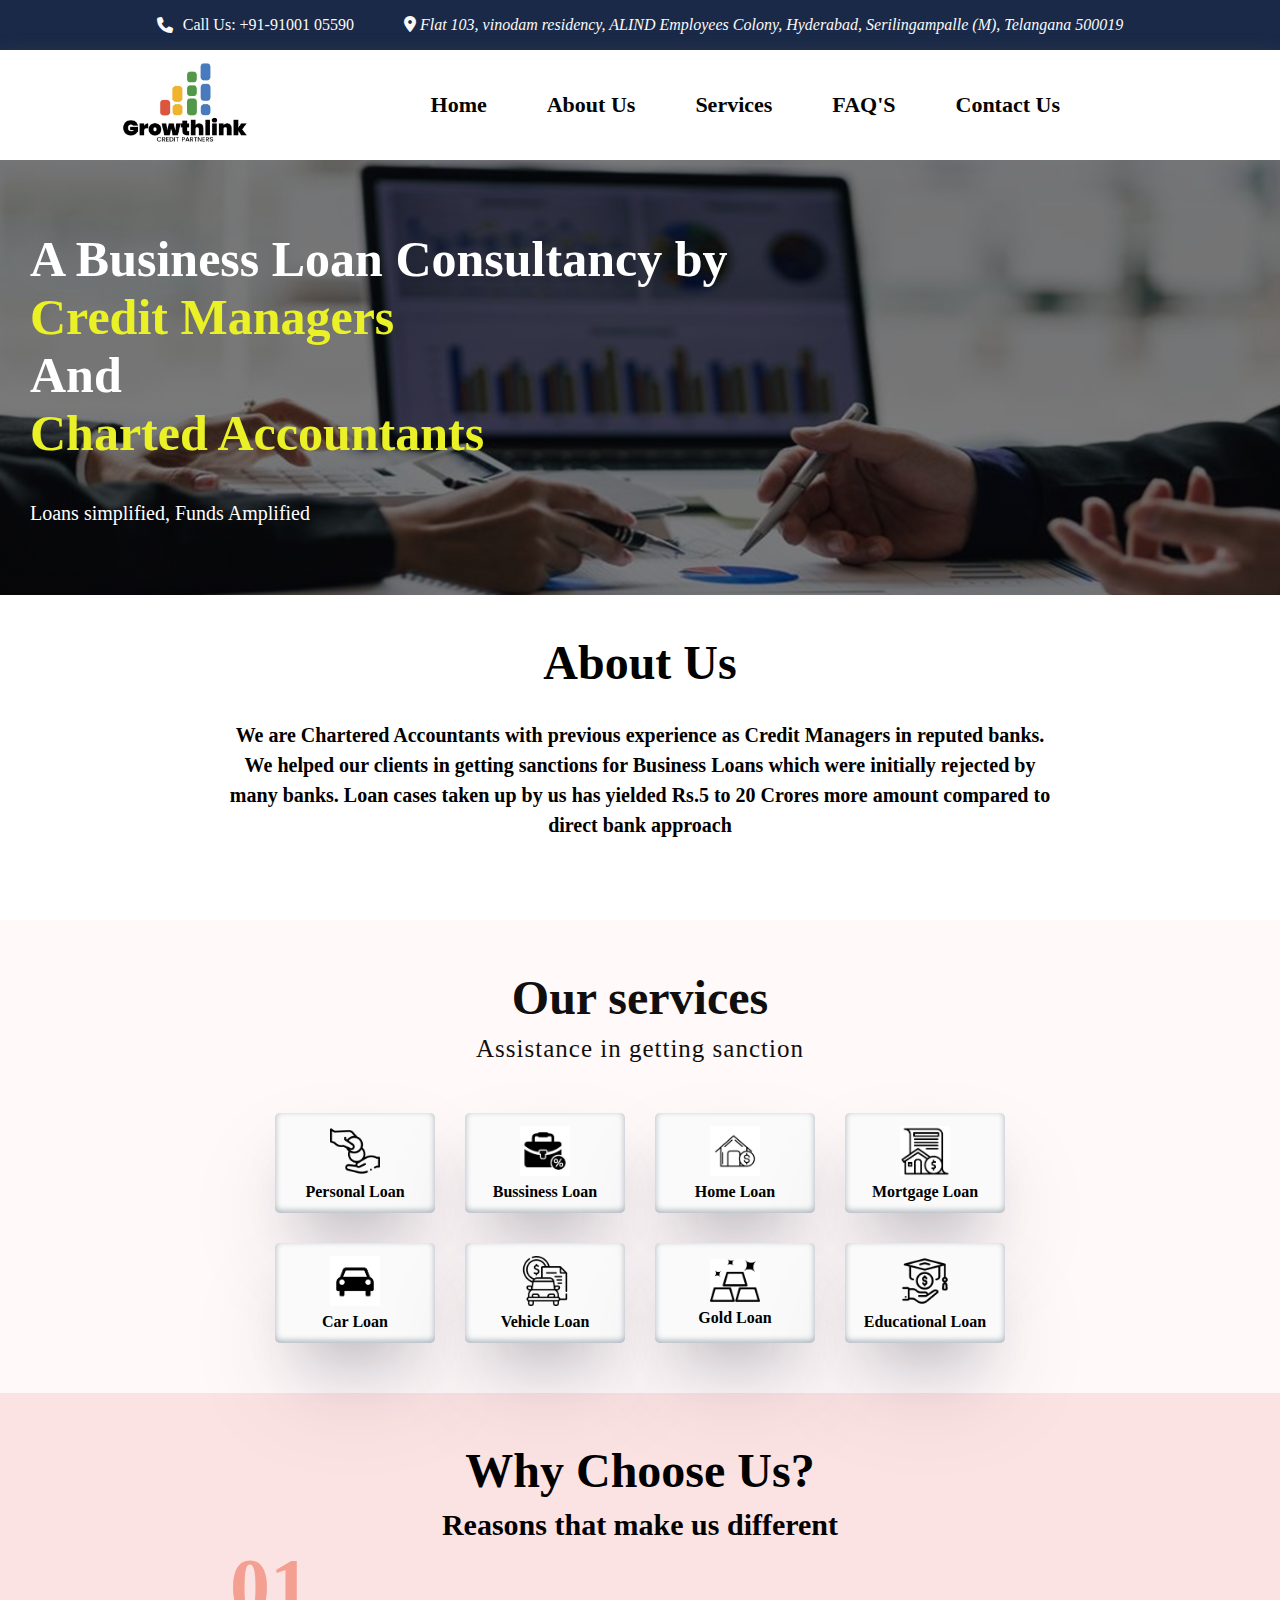
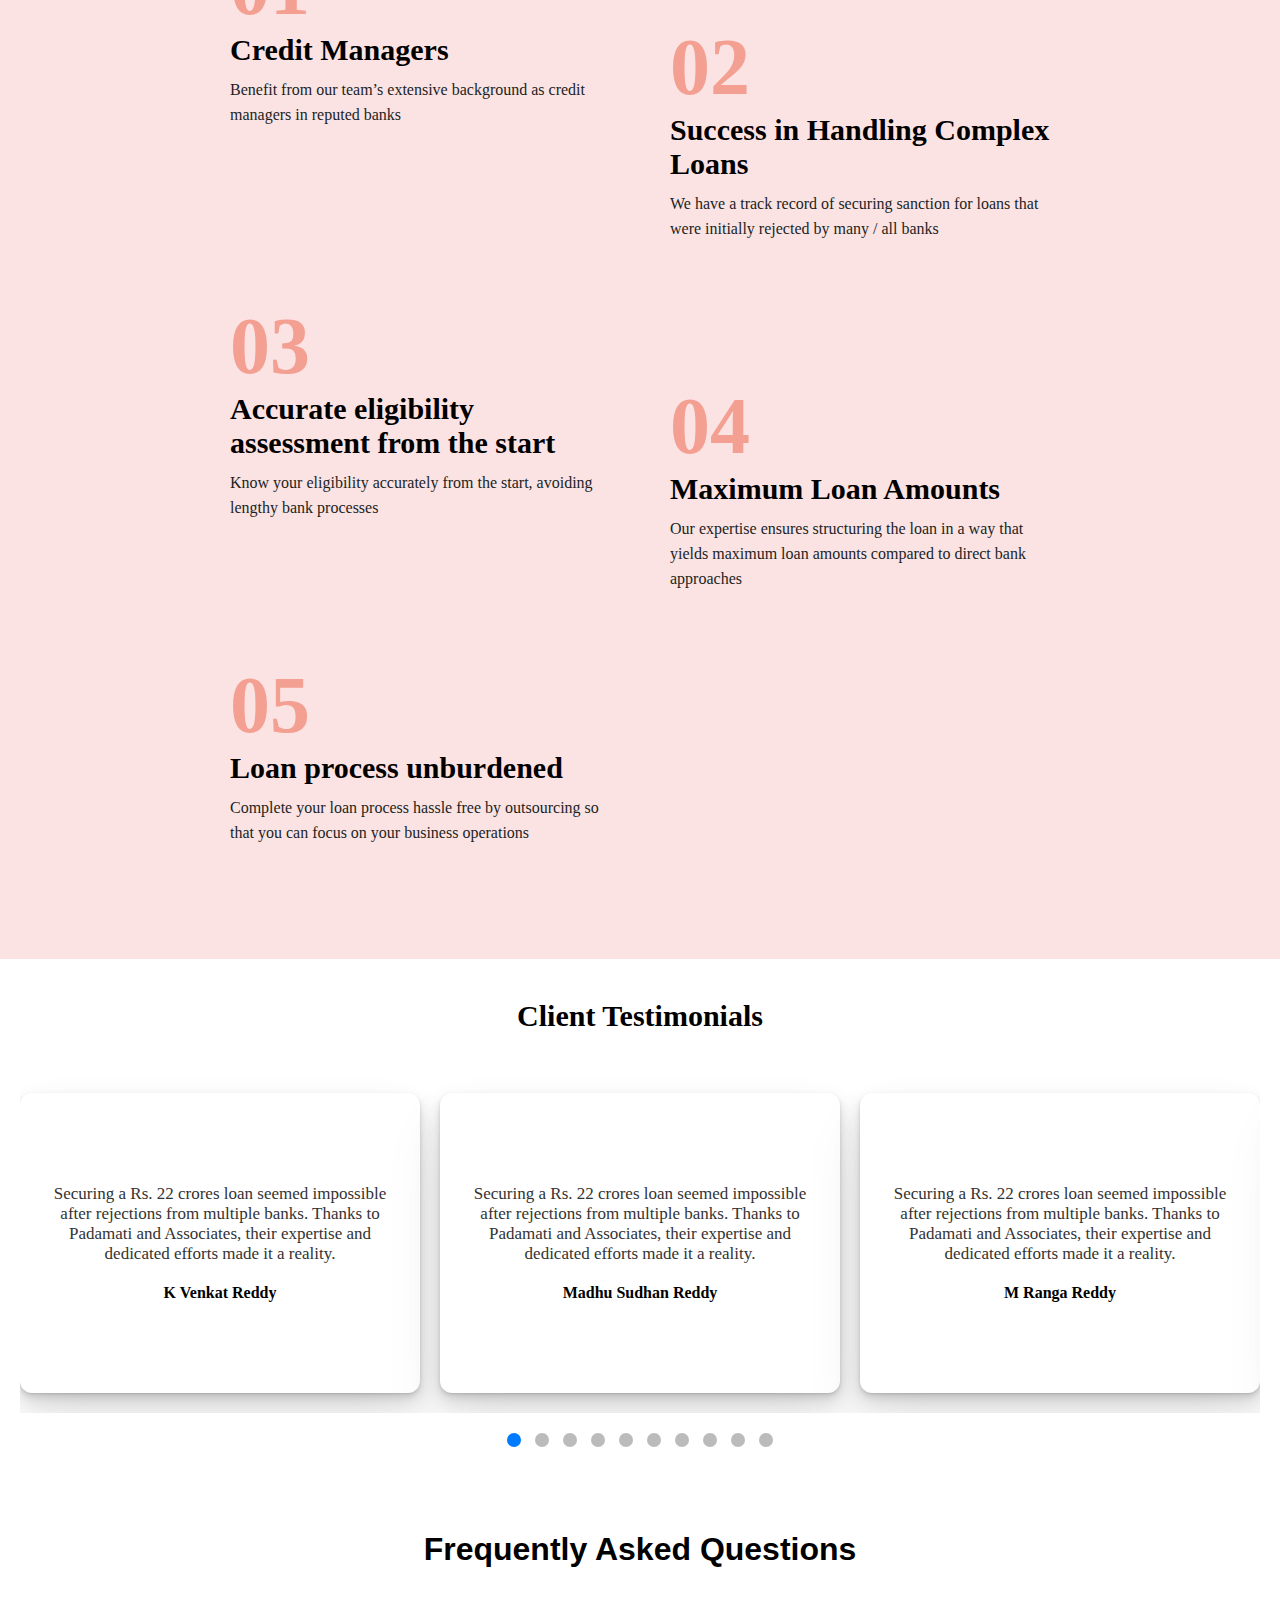
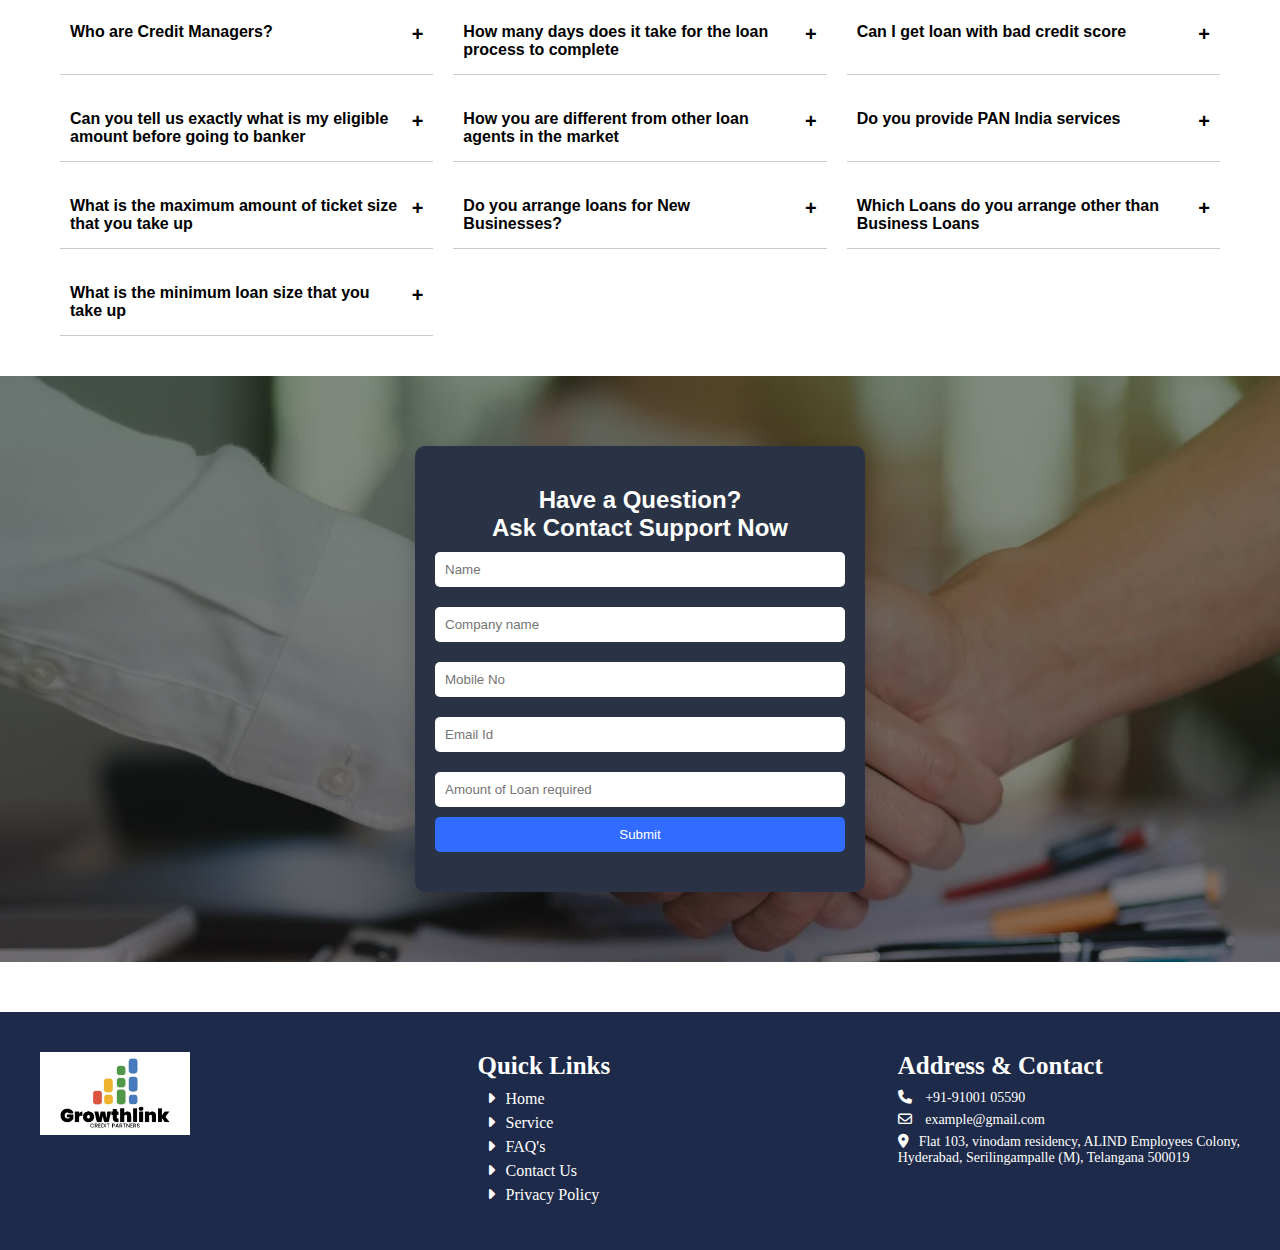
==== index.html @ 9f01ee5a "changes" ====
<!DOCTYPE html>
<html lang="en">

<head>
    <meta charset="UTF-8">
    <meta name="viewport" content="width=device-width, initial-scale=1.0">
    <title>GrowthLink</title>
    <link rel="stylesheet" href="https://cdnjs.cloudflare.com/ajax/libs/font-awesome/6.7.2/css/all.min.css">
    <link rel="stylesheet" href="./assets/css/index.css">
</head>

<body>
    <nav>
        <!-- Above Navbar -->
        <div class="nav-address">
            <div class="phone-container">
                <i class="fa-solid fa-phone"></i>
                <a class="callus-text" href="tel:+919100105590"><span>Call Us: +91-91001 05590</span></a>
            </div>
            <address class="address-container">
                <a href="https://maps.app.goo.gl/rNJFJNvMaAGXDcg57" target="_blank">
                    <i class="fa-solid fa-location-dot"></i>
                    Flat 103, vinodam residency, ALIND Employees Colony, Hyderabad, Serilingampalle (M), Telangana
                    500019
                </a>
            </address>
        </div>
        <!-- Navbar -->
        <div id="navbar">
            <div>
                <a href=""><img class="growthlink-logo" src="./assets/images/logo.jpg" alt="GrowthLink Logo"></a>
            </div>

            <ul class="list-container">
                <a href="index.html">
                    <li>Home</li>
                </a>
                <a href="#aboutus">
                    <li>About Us</li>
                </a>
                <a href="#services">
                    <li>Services</li>
                </a>
                <a href="#Faqs">
                    <li>FAQ'S</li>
                </a>
                <a href="#form-submission">
                    <li>Contact Us</li>
                </a>
            </ul>

            <div class="hamburger" onclick="toggleMobileMenu()">
                <i class="fa-solid fa-bars" style="color: #3d60ac;"></i>
            </div>

            <ul class="mobile-menu">
                <div class="close-btn" onclick="toggleMobileMenu()">
                  <i class="fa-solid fa-xmark" style="color: #3d60ac;"></i>
                </div>
                
                <a href="index.html"><li onclick="closeMobileMenu()">Home</li></a>
                <a href="#aboutus"><li onclick="closeMobileMenu()">About Us</li></a>
                <a href="#services"><li onclick="closeMobileMenu()">Services</li></a>
                <a href="#Faqs"><li onclick="closeMobileMenu()">FAQ'S</li></a>
                <a href="#form-submission"><li onclick="closeMobileMenu()">Contact Us</li></a>
              </ul>
              
        </div>

    </nav>

    <!-- Main Section -->
    <main>
        <div>
            <h1>A Business Loan Consultancy by <br>
                <span class="headtext-highlight">
                    Credit Managers
                </span> <br>
                And <br>
                <span class="headtext-highlight">Charted Accountants</span>
            </h1>
        </div>

        <p class="head-subtext">Loans simplified, Funds Amplified</p>
    </main>

    <!-- About Us -->
    <section id="aboutus">
        <h2 class="aboutus-headtext">About Us</h2>
        <div class="aboutus-paracontainer">
            <p class="aboutus-paratext">We are Chartered Accountants with previous experience as Credit Managers in
                reputed banks.
                We helped our clients in getting sanctions for Business Loans which were initially rejected by many
                banks.
                Loan cases taken up by us has yielded Rs.5 to 20 Crores more amount compared to direct bank approach
            </p>
        </div>
    </section>

    <!-- Services  -->
    <section id="services">
        <div class="services-headtext-container">
            <h2 class="services-headtext">Our services</h2>
            <h3 class="services-subtext">Assistance in getting sanction</h3>
        </div>
        <div class="service-category-container">
            <a href="./services/PersonalLoan.html" target="_blank">
                <div class="individual-servicecontainer">
                    <img class="services-loanImg" src="./assets/images/personalloan.png" alt="Personal Loan">
                    <h4>Personal Loan</h4>
                </div>
            </a>
            <div class="individual-servicecontainer">
                <img class="services-loanImg" src="./assets/images/bussinessloan.jpg" alt="Bussiness Loan">
                <h4>Bussiness Loan</h4>
            </div>
            <div class="individual-servicecontainer">
                <img class="services-loanImg" src="./assets/images/homeloan.jpg" alt="Home Loan">
                <h4>Home Loan</h4>
            </div>
            <div class="individual-servicecontainer">
                <img class="services-loanImg" src="./assets/images/mortageloan.jpg" alt="Mortgage Loan">
                <h4>Mortgage Loan</h4>
            </div>
            <div class="individual-servicecontainer">
                <img class="services-loanImg" src="./assets/images/carloan.jpg" alt="Car Loan">
                <h4>Car Loan</h4>
            </div>
            <div class="individual-servicecontainer">
                <img class="services-loanImg" src="./assets/images/vehicleloan.png" alt="Vehicle Loan">
                <h4>Vehicle Loan</h4>
            </div>
            <div class="individual-servicecontainer">
                <img class="services-loanImg" src="./assets/images/goldloan.jpg" alt="Gold Loan">
                <h4>Gold Loan</h4>
            </div>
            <div class="individual-servicecontainer">
                <img class="services-loanImg" src="./assets/images/educationloan.png" alt="Educational Loan">
                <h4>Educational Loan</h4>
            </div>
        </div>
    </section>

    <!-- Why Choose Us -->
    <section id="whychooseus">
        <div class="whychoose-headtextcontainer">
            <h2 class="whychoose-headtext">Why Choose Us?</h2>
            <h3 class="whychoose-subheadteaxt">Reasons that make us different</h3>
        </div>
        <div class="whychoose-boxescontainer">
            <div class="whychoose-individual-divcontainer">
                <p class="whychooseus-numbertext">01</p>
                <h4 class="whychooseus-indidual-divheadtext">Credit Managers</h4>
                <h5 class="whychooseus-indidual-divheadsubtext">Benefit from our team’s extensive background as credit
                    managers in reputed banks</h5>
            </div>
            <div class="whychoose-individual-divcontainer">
                <p class="whychooseus-numbertext">02</p>
                <h4 class="whychooseus-indidual-divheadtext">Success in Handling Complex Loans</h4>
                <h5 class="whychooseus-indidual-divheadsubtext">We have a track record of securing sanction for loans
                    that were initially rejected by many / all banks</h5>
            </div>
            <div class="whychoose-individual-divcontainer">
                <p class="whychooseus-numbertext">03</p>
                <h4 class="whychooseus-indidual-divheadtext">Accurate eligibility assessment from the start</h4>
                <h5 class="whychooseus-indidual-divheadsubtext">Know your eligibility accurately from the start,
                    avoiding lengthy bank processes</h5>
            </div>
            <div class="whychoose-individual-divcontainer">
                <p class="whychooseus-numbertext">04</p>
                <h4 class="whychooseus-indidual-divheadtext">Maximum Loan Amounts</h4>
                <h5 class="whychooseus-indidual-divheadsubtext">Our expertise ensures structuring the loan in a way that
                    yields maximum loan amounts compared to direct bank approaches</h5>
            </div>
            <div class="whychoose-individual-divcontainer">
                <p class="whychooseus-numbertext">05</p>
                <h4 class="whychooseus-indidual-divheadtext">Loan process unburdened</h4>
                <h5 class="whychooseus-indidual-divheadsubtext">Complete your loan process hassle free by outsourcing so
                    that you can focus on your business operations</h5>
            </div>
        </div>
    </section>

    <!-- Testimonial -->
    <div class="testimonials-container">
        <h2 class="testimonial-headtext">Client Testimonials</h2>
        <div class="cards-wrapper" id="cardsWrapper">
            <!-- 10 cards -->
            <div class="testimonial-card active">
                <p>Securing a Rs. 22 crores loan seemed impossible after rejections from multiple banks. Thanks to
                    Padamati and Associates, their expertise and dedicated efforts made it a reality.</p>
                <h4>K Venkat Reddy</h4>
            </div>
            <div class="testimonial-card">
                <p>Securing a Rs. 22 crores loan seemed impossible after rejections from multiple banks. Thanks to
                    Padamati and Associates, their expertise and dedicated efforts made it a reality.</p>
                <h4>Madhu Sudhan Reddy</h4>
            </div>
            <div class="testimonial-card">
                <p>Securing a Rs. 22 crores loan seemed impossible after rejections from multiple banks. Thanks to
                    Padamati and Associates, their expertise and dedicated efforts made it a reality.</p>
                <h4>M Ranga Reddy</h4>
            </div>
            <div class="testimonial-card">
                <p>Securing a Rs. 22 crores loan seemed impossible after rejections from multiple banks. Thanks to
                    Padamati and Associates, their expertise and dedicated efforts made it a reality.</p>
                <h4>Arun Kumar</h4>
            </div>
            <div class="testimonial-card">
                <p>Securing a Rs. 22 crores loan seemed impossible after rejections from multiple banks. Thanks to
                    Padamati and Associates, their expertise and dedicated efforts made it a reality.</p>
                <h4>Bhaskar Rao</h4>
            </div>
            <div class="testimonial-card">
                <p>Securing a Rs. 22 crores loan seemed impossible after rejections from multiple banks. Thanks to
                    Padamati and Associates, their expertise and dedicated efforts made it a reality.</p>
                <h4>Deepak Reddy</h4>
            </div>
            <div class="testimonial-card">
                <p>Securing a Rs. 22 crores loan seemed impossible after rejections from multiple banks. Thanks to
                    Padamati and Associates, their expertise and dedicated efforts made it a reality.</p>
                <h4>Sunil Reddy</h4>
            </div>
            <div class="testimonial-card">
                <p>Securing a Rs. 22 crores loan seemed impossible after rejections from multiple banks. Thanks to
                    Padamati and Associates, their expertise and dedicated efforts made it a reality.</p>
                <h4>Teja Reddy</h4>
            </div>
            <div class="testimonial-card">
                <p>Securing a Rs. 22 crores loan seemed impossible after rejections from multiple banks. Thanks to
                    Padamati and Associates, their expertise and dedicated efforts made it a reality.</p>
                <h4>Suresh Yadav</h4>
            </div>
            <div class="testimonial-card">
                <p>Securing a Rs. 22 crores loan seemed impossible after rejections from multiple banks. Thanks to
                    Padamati and Associates, their expertise and dedicated efforts made it a reality.</p>
                <h4>Naveen Kumar</h4>
            </div>
        </div>

        <!-- 10 dots -->
        <div class="dots">
            <span class="dot active" data-index="0"></span>
            <span class="dot" data-index="1"></span>
            <span class="dot" data-index="2"></span>
            <span class="dot" data-index="3"></span>
            <span class="dot" data-index="4"></span>
            <span class="dot" data-index="5"></span>
            <span class="dot" data-index="6"></span>
            <span class="dot" data-index="7"></span>
            <span class="dot" data-index="8"></span>
            <span class="dot" data-index="9"></span>
        </div>
    </div>

    <!-- FAQ'S -->
    <section id="Faqs">
        <div class="faq-container">
            <h2>Frequently Asked Questions</h2>
            <div class="faq-grid">
                <div class="faq-item" onclick="toggleAnswer(this)">
                    <div class="faq-question">Who are Credit Managers?</div>
                    <div class="faq-answer">Credit Managers are professionals who assist with loan eligibility,
                        documentation, and finding suitable lenders.</div>
                </div>
                <div class="faq-item" onclick="toggleAnswer(this)">
                    <div class="faq-question">How many days does it take for the loan process to complete</div>
                    <div class="faq-answer">It typically takes 5–7 working days, depending on documentation and lender
                        processing time.</div>
                </div>
                <div class="faq-item" onclick="toggleAnswer(this)">
                    <div class="faq-question">Can I get loan with bad credit score</div>
                    <div class="faq-answer">Yes, but it depends on the lender and may involve higher interest rates or
                        collaterals.</div>
                </div>
                <div class="faq-item" onclick="toggleAnswer(this)">
                    <div class="faq-question">Can you tell us exactly what is my eligible amount before going to banker
                    </div>
                    <div class="faq-answer">Yes, we assess your income and obligations to provide a pre-eligibility
                        estimate.</div>
                </div>
                <div class="faq-item" onclick="toggleAnswer(this)">
                    <div class="faq-question">How you are different from other loan agents in the market</div>
                    <div class="faq-answer">We provide end-to-end support, including tailored advice, faster processing,
                        and ethical practices.</div>
                </div>

                <!-- Right column -->
                <div class="faq-item" onclick="toggleAnswer(this)">
                    <div class="faq-question">Do you provide PAN India services</div>
                    <div class="faq-answer">Yes, our services are available across India.</div>
                </div>
                <div class="faq-item" onclick="toggleAnswer(this)">
                    <div class="faq-question">What is the maximum amount of ticket size that you take up</div>
                    <div class="faq-answer">We arrange loans up to ₹10 crores, subject to eligibility and lender
                        policies.</div>
                </div>
                <div class="faq-item" onclick="toggleAnswer(this)">
                    <div class="faq-question">Do you arrange loans for New Businesses?</div>
                    <div class="faq-answer">Yes, we support startups and new businesses with customized financial
                        solutions.</div>
                </div>
                <div class="faq-item" onclick="toggleAnswer(this)">
                    <div class="faq-question">Which Loans do you arrange other than Business Loans</div>
                    <div class="faq-answer">We arrange home loans, personal loans, working capital, machinery loans,
                        etc.</div>
                </div>
                <div class="faq-item" onclick="toggleAnswer(this)">
                    <div class="faq-question">What is the minimum loan size that you take up</div>
                    <div class="faq-answer">Minimum loan amount starts from ₹1 lakh depending on loan type and profile.
                    </div>
                </div>
            </div>
        </div>

    </section>

    <!-- Form Submission -->
    <section id="form-submission">
        <div class="form-section">
            <h2>Have a Question?<br />Ask Contact Support Now</h2>
            <form id="contactForm">
                <input type="text" id="name" placeholder="Name" required />
                <input type="text" id="company" placeholder="Company name" />
                <input type="tel" id="mobile" placeholder="Mobile No" required />
                <input type="email" id="email" placeholder="Email Id" required />
                <input type="text" id="amount" placeholder="Amount of Loan required" required />
                <button class="form-submit-btn" type="submit">Submit</button>
            </form>
        </div>
    </section>

    <!-- Footer -->
    <footer class="footer">
        <div class="footer-container">
            <div class="footer-logo">
                <a href=""><img src="./assets/images/logo.jpg" alt="growthlink logo"></a>
            </div>
            <div class="footer-links">
                <h3 class="footer-quicklink-text">Quick Links</h3>
                <ul>
                    <li><a href="index.html"><i class="fa-solid fa-caret-right"></i></i>Home</a></li>
                    <li><a href="#services"><i class="fa-solid fa-caret-right"></i>Service</a></li>
                    <li><a href="#Faqs"><i class="fa-solid fa-caret-right"></i>FAQ's</a></li>
                    <li><a href="#form-submission"><i class="fa-solid fa-caret-right"></i>Contact Us</a></li>
                    <li><a href="index.html"><i class="fa-solid fa-caret-right"></i>Privacy Policy</a></li>
                </ul>
            </div>
            <div class="footer-contact">
                <h3>Address & Contact</h3>
                <p> <i class="fa-solid fa-phone"></i> +91-91001 05590</p>
                <p> <i class="fa-regular fa-envelope"></i> example@gmail.com</p>
                <p><i class="fa-solid fa-location-dot"></i>Flat 103, vinodam residency, ALIND Employees Colony, <br>
                    Hyderabad, Serilingampalle (M), Telangana 500019</p>
            </div>
        </div>
    </footer>



    <script src="./assets/js/index.js"></script>
</body>

</html>
---- assets/css/index.css ----
* {
    margin: 0;
    padding: 0;
    box-sizing: border-box;
}

html {
    scroll-behavior: smooth;
}


.nav-address {
    width: 100%;
    height: 50px;
    background-color: #1A2947;
    display: flex;
    align-items: center;
    justify-content: center;
    gap: 50px;
    color: #FAFAFA;
}

.nav-address-icons {
    width: 25px;
    height: 25px;
}

.phone-container,
.address-container {
    display: flex;
    align-items: center;
    justify-content: center;
    gap: 10px;
}

.phone-container,
.address-container a {
    text-decoration: none;
    color: #FAFAFA;
}

.callus-text {
    color: #FAFAFA;
    text-decoration: none;
}

@media(max-width:950px) {
    .nav-address {
        height: 55px;
        gap: 40px;
        color: #FAFAFA;
    }

    .nav-address-icons {
        width: 20px;
        height: 20px;
    }

    .phone-container,
    .address-container a {
        font-size: 15px;
    }
}

@media(max-width:930px) {
    .nav-address {
        padding: 40px 10px;
        display: flex;
        flex-direction: column;
        align-items: center;
        justify-content: center;
        gap: 10px;
    }

    .phone-container,
    .address-container a {
        text-align: center;
    }
}

@media(max-width:600px) {
    .nav-address {
        padding: 30px 10px;
    }

    .address-container {
        display: none;
    }

    .phone-container a {
        font-size: 20px;
    }
}

/*------------------------------------------------- Navbar Css ------------------------------------------------------------------------------ */
#navbar {
    width: 100%;
    height: 110px;
    box-shadow: rgba(149, 157, 165, 0.2) 0px 8px 24px;
    display: flex;
    align-items: center;
    justify-content: space-between;
    text-align: center;
    padding: 0 200px 0 100px;
    gap: 100px;
}

.growthlink-logo {
    width: 170px;
}

.list-container {
    display: flex;
    align-items: center;
    gap: 20px;
}

.list-container a,
li {
    text-decoration: none;
    list-style: none;
    font-size: 22px;
    font-weight: bold;
    color: #040404;
    padding: 0 10px;
}

.hamburger {
    display: none;
    font-size: 28px;
    cursor: pointer;
}

.mobile-menu {
    position: fixed;
    top: 0;
    left: 0;
    width: 250px;
    height: 100%;
    background-color: rgba(255, 255, 255, 0.95);
    box-shadow: 4px 0 20px rgba(0, 0, 0, 0.1);
    padding-top: 100px;
    transform: translateX(-100%);
    opacity: 0;
    transition: transform 0.4s ease, opacity 0.4s ease;
    display: flex;
    flex-direction: column;
    z-index: 1000;
    backdrop-filter: blur(8px);
}

.mobile-menu.show {
    transform: translateX(0);
    opacity: 1;
}

.mobile-menu a {
    text-decoration: none;
    color: #040404;
    font-size: 20px;
    font-weight: bold;
    padding: 15px 20px;
    transition: color 0.2s ease;
}

.mobile-menu a:hover {
    color: #3d60ac;
}

.close-btn {
    position: absolute;
    top: 20px;
    right: 20px;
    font-size: 24px;
    cursor: pointer;
    transition: transform 0.3s ease;
}

.close-btn:hover {
    transform: rotate(90deg);
}

@media(max-width:1255.99px) {
    #navbar {
        height: 110px;
        padding: 0 50px 0 50px;
        gap: 80px;
    }

    .list-container {
        display: flex;
        align-items: center;
        gap: 15px;
    }

    .list-container a,
    li {
        font-size: 20px;
        font-weight: bold;
        color: #040404;
        padding: 0 7px;
    }
}

@media(max-width:995.99px) {
    #navbar {
        height: 110px;
        padding: 0 50px 0 50px;
        gap: 80px;
    }

    .growthlink-logo {
        width: 152px;
    }

    .list-container {
        display: flex;
        align-items: center;
        gap: 15px;
    }

    .list-container a,
    li {
        font-size: 20px;
        font-weight: bold;
        color: #040404;
        padding: 0 7px;
    }
}

@media(max-width:900.99px) {
    #navbar {
        height: 80px;
        padding: 0 20px;
        gap: 80px;
    }

    .growthlink-logo {
        width: 130px;
    }

    .hamburger {
        display: block;
    }

    .list-container {
        display: none;
    }
}


/* Main Section css */
main {
    width: 100%;
    height: 100%;
    background: linear-gradient(rgba(0, 0, 0, 0.5), rgba(0, 0, 0, 0.5)), url(../images/herobg.jpg);
    background-size: cover;
    padding: 70px 0 70px 30px;
}

h1 {
    color: white;
    font-size: 50px;
}

.headtext-highlight {
    color: rgb(234, 241, 38);
}

.head-subtext {
    margin-top: 40px;
    color: white;
    font-size: 20px;
}

@media (max-width: 768px) {
    main {
        padding: 60px 20px;
        text-align: center;
    }

    main h1 {
        font-size: 36px;
        line-height: 1.4;
    }

    main .head-subtext {
        font-size: 18px;
    }
}

@media (max-width: 480px) {
    main h1 {
        font-size: 28px;
    }

    main .head-subtext {
        font-size: 16px;
    }
}


/* About Us css */
#aboutus {
    width: 100%;
    height: 100%;
    display: flex;
    flex-direction: column;
    align-items: center;
    justify-content: center;
    padding: 40px 150px 80px 150px;
}

.aboutus-headtext {
    font-size: 48px;
    color: #000000;
}

.aboutus-paracontainer {
    width: 85%;
}

.aboutus-paratext {
    margin-top: 30px;
    font-size: 20px;
    font-weight: 600;
    text-align: center;
    line-height: 30px;
}

@media (max-width: 768px) {
    #aboutus {
        padding: 40px 40px 60px 40px;
    }

    .aboutus-headtext {
        font-size: 36px;
    }

    .aboutus-paracontainer {
        width: 100%;
    }

    .aboutus-paratext {
        margin-top: 20px;
        font-size: 18px;
        line-height: 28px;
        padding: 0 10px;
    }
}

@media (max-width: 480px) {
    #aboutus {
        padding: 30px 10px 40px 10px;
    }

    .aboutus-headtext {
        font-size: 28px;
    }

    .aboutus-paratext {
        font-size: 16px;
        line-height: 26px;
    }
}


/*-------------------------- Services css -------------------------------------------------------------------------------------------------*/
#services {
    width: 100%;
    height: 100%;
    background-color: rgba(255, 244, 244, 0.545);
    color: #110e0e;
    display: flex;
    flex-direction: column;
    align-items: center;
    padding: 50px 100px;
}

.services-headtext-container {
    width: 100%;
    display: flex;
    flex-direction: column;
    align-items: center;
    justify-content: center;
    gap: 10px;
}

.services-headtext {
    font-size: 48px;
    font-weight: 600;
}

.services-subtext {
    font-size: 25px;
    letter-spacing: 1px;
    font-weight: 500;
}

.service-category-container {
    margin-top: 50px;
    display: grid;
    grid-template-rows: 1fr 1fr;
    grid-template-columns: 1fr 1fr 1fr 1fr;
    gap: 30px;
}

.service-category-container a{
    text-decoration: none;
}

.individual-servicecontainer {
    background-color: #FAFAFA;
    color: #000000;
    width: 160px;
    height: 100px;
    padding: 10px;
    text-align: center;
    border-radius: 5px;
    display: flex;
    flex-direction: column;
    align-items: center;
    justify-content: center;
    gap: 7px;
    cursor: pointer;
    box-shadow: rgba(50, 50, 93, 0.25) 0px 50px 100px -20px, rgba(0, 0, 0, 0.3) 0px 30px 60px -30px, rgba(10, 37, 64, 0.35) 0px -2px 6px 0px inset;
}

.services-loanImg {
    width: 50px;

}

@media (max-width: 1024px) {
    #services {
        padding: 40px 60px;
    }

    .service-category-container {
        grid-template-columns: repeat(3, 1fr);
        justify-items: center;
    }

    .services-headtext {
        font-size: 40px;
    }

    .services-subtext {
        font-size: 22px;
    }
}

@media (max-width: 768px) {
    #services {
        padding: 40px 30px;
    }

    .service-category-container {
        grid-template-columns: repeat(3, 1fr);
    }

    .services-headtext {
        font-size: 32px;
    }

    .services-subtext {
        font-size: 20px;
    }

    .individual-servicecontainer {
        width: 140px;
        height: 100px;
    }
}

@media (max-width: 530px) {
    .service-category-container {
        grid-template-columns: 1fr 1fr;
    }

    .services-headtext {
        font-size: 26px;
    }

    .services-subtext {
        font-size: 18px;
        text-align: center;
    }

    .individual-servicecontainer {
        width: 100%;
        max-width: 350px;
    }
}


/*--------------------------------- whychooseus ----------------------------------------------------------------------------------------*/
#whychooseus {
    width: 100%;
    height: 100%;
    background-color: rgba(251, 220, 220, 0.793);
    display: flex;
    flex-direction: column;
    align-items: center;
    padding: 50px 150px;
    padding-bottom: 0px;
}

.whychoose-headtextcontainer {
    display: flex;
    flex-direction: column;
    align-items: center;
    justify-content: center;
    gap: 10px;
}

.whychoose-headtext {
    font-size: 48px;
}

.whychoose-subheadteaxt {
    font-size: 30px;
}

.whychoose-boxescontainer {
    display: grid;
    grid-template-columns: 1fr 1fr;
    grid-template-rows: 1fr 1fr 1fr;
    gap: 60px;
}

.whychoose-individual-divcontainer {
    height: 100%;
    width: 380px;
}

.whychoose-individual-divcontainer:nth-child(odd) {
    padding-bottom: 80px;
}

.whychoose-individual-divcontainer:nth-child(even) {
    padding-top: 80px;
}

.whychooseus-numbertext {
    font-size: 80px;
    font-weight: bolder;
    color: #F39F91;
}

.whychooseus-indidual-divheadtext {
    font-size: 30px;
    font-weight: 800;
    color: #000000;
}

.whychooseus-indidual-divheadsubtext {
    font-size: 16px;
    color: #201F1F;
    font-weight: lighter;
    margin-top: 10px;
    line-height: 25px;
}

@media (max-width: 1200px) {
    #whychooseus {
        padding: 50px 80px;
    }

    .whychoose-boxescontainer {
        gap: 40px;
    }

    .whychooseus-numbertext {
        font-size: 64px;
    }

    .whychooseus-indidual-divheadtext {
        font-size: 26px;
    }

    .whychooseus-indidual-divheadsubtext {
        font-size: 15px;
    }
}

@media (max-width: 900px) {
    #whychooseus {
        padding: 40px 40px;
    }

    .whychoose-boxescontainer {
        grid-template-columns: 1fr;
        grid-template-rows: none;
        gap: 50px;
    }

    .whychoose-individual-divcontainer {
        width: 100%;
        max-width: 600px;
        margin: 0 auto;
        padding: 0;
    }

    .whychoose-individual-divcontainer:nth-child(odd),
    .whychoose-individual-divcontainer:nth-child(even) {
        padding: 0;
    }

    .whychoose-headtext {
        font-size: 36px;
    }

    .whychoose-subheadteaxt {
        font-size: 22px;
    }
}

/*----------------------- Testimonial css ---------------------------------------------------------------------------------------------*/
.testimonials-container {
    max-width: 100%;
    padding: 40px 20px;
    text-align: center;
}

.testimonial-headtext {
    font-size: 30px;
    margin-bottom: 20px;
}

.cards-wrapper {
    padding: 40px 0px;
    display: flex;
    overflow-x: auto;
    padding-bottom: 20px;
    gap: 20px;
    scroll-snap-type: x mandatory;
}

.testimonial-card {
    width: 400px;
    height: 300px;
    display: flex;
    flex-direction: column;
    align-items: center;
    justify-content: center;
    background: white;
    padding: 20px;
    border-radius: 12px;
    box-shadow: rgba(0, 0, 0, 0.07) 0px 1px 2px, rgba(0, 0, 0, 0.07) 0px 2px 4px, rgba(0, 0, 0, 0.07) 0px 4px 8px, rgba(0, 0, 0, 0.07) 0px 8px 16px, rgba(0, 0, 0, 0.07) 0px 16px 32px, rgba(0, 0, 0, 0.07) 0px 32px 64px;
    flex: 0 0 auto;
    scroll-snap-align: start;
    transition: 0.3s;
    cursor: pointer;

}

/* .testimonial-card.active {
    border: 2px solid #007bff;
    box-shadow: 0 0 20px rgba(0, 123, 255, 0.4);
} */


.testimonial-card p {
    font-size: 17px;
    color: #333;
}

.testimonial-card h4 {
    margin-top: 20px;
    font-weight: bold;
}

.dots {
    margin-top: 20px;
}

.dot {
    height: 14px;
    width: 14px;
    margin: 0 5px;
    background-color: #bbb;
    border-radius: 50%;
    display: inline-block;
    cursor: pointer;
    transition: background-color 0.3s;
}

.dot.active {
    background-color: #007bff;
}

/* Optional: Hide scrollbar */
.cards-wrapper::-webkit-scrollbar {
    display: none;
}

.cards-wrapper {
    -ms-overflow-style: none;
    scrollbar-width: none;
}

@media (max-width: 1024px) {
    .testimonial-headtext {
        font-size: 26px;
    }

    .testimonial-card {
        width: 320px;
        height: auto;
        padding: 20px 15px;
    }

    .testimonial-card p {
        font-size: 16px;
    }

    .testimonial-card h4 {
        font-size: 18px;
    }
}

@media (max-width: 768px) {
    .testimonial-headtext {
        font-size: 24px;
    }

    .cards-wrapper {
        gap: 16px;
        padding: 30px 0;
    }

    .testimonial-card {
        width: 280px;
        padding: 15px 10px;
    }

    .testimonial-card p {
        font-size: 15px;
    }

    .dot {
        height: 12px;
        width: 12px;
    }
}

/* FAQ'S CSS */
.faq-container {
    max-width: 1200px;
    margin: auto;
    padding: 40px 20px;
    font-family: Arial, sans-serif;
}

.faq-container h2 {
    text-align: center;
    font-size: 32px;
    margin-bottom: 40px;
}

.faq-grid {
    display: grid;
    grid-template-columns: repeat(auto-fit, minmax(350px, 1fr));
    gap: 20px;
}

.faq-item {
    border-bottom: 1px solid #ccc;
    cursor: pointer;
    padding: 15px 10px;
    transition: background 0.2s ease;
    position: relative;
}

.faq-item:hover {
    background: #f9f9f9;
}

.faq-question {
    font-weight: bold;
    position: relative;
    padding-right: 25px;
}

.faq-question::after {
    content: "+";
    position: absolute;
    right: 0;
    font-size: 20px;
    top: 0;
}

.faq-item.active .faq-question::after {
    content: "-";
}

.faq-answer {
    display: none;
    padding-top: 10px;
    font-size: 14px;
    color: #333;
}

.faq-item.active .faq-answer {
    display: block;
}

/*------------------------- Form Submision Css ----------------------------------------------------------------------------------------------*/
#form-submission {
    width: 100%;
    height: 100%;
    padding: 30px 0px;
    font-family: Arial, sans-serif;
    background: linear-gradient(rgba(2, 22, 2, 0.5), rgba(10, 0, 0, 0.5)), url(../images/formBgImg.jpg);
    background-size: cover;
}

.form-section {
    background-color: #293345;
    padding: 40px 20px;
    width: 450px;
    margin: 40px auto;
    border-radius: 10px;
    color: #fff;
    text-align: center;
    box-shadow: rgba(0, 0, 0, 0.15) 0px 15px 25px, rgba(0, 0, 0, 0.05) 0px 5px 10px;
}

form {
    display: flex;
    flex-direction: column;
}

input {
    padding: 10px;
    margin: 10px 0;
    border: none;
    border-radius: 5px;
}

.form-submit-btn {
    padding: 10px;
    background-color: #316bff;
    color: white;
    border: none;
    border-radius: 5px;
    cursor: pointer;
    transition: background-color 0.3s;
}

button:hover {
    background-color: #274ed3;
}

@media (max-width: 768px) {
    .form-section {
        width: 90%;
        padding: 30px 15px;
        margin: 30px auto;
    }

    input {
        padding: 10px;
        font-size: 15px;
    }

    .form-submit-btn {
        font-size: 16px;
    }
}

@media (max-width: 480px) {
    .form-section h2 {
        font-size: 22px;
        line-height: 30px;
    }

    input {
        font-size: 14px;
        padding: 8px;
    }

    .form-submit-btn {
        padding: 10px;
        font-size: 15px;
    }
}


/*---------------------------- Footer css -------------------------------------------------------------------------------------------*/
.footer {
    margin-top: 50px;
    background-color: #1e2a49;
    color: white;
    padding: 40px 20px;
}

.footer-container {
    display: flex;
    justify-content: space-between;
    flex-wrap: wrap;
    gap: 30px;
    max-width: 1200px;
    margin: auto;
}

.footer-logo img {
    width: 150px;
}


.footer-links h3,
.footer-contact h3 {
    font-size: 25px;
    margin-bottom: 10px;
}

.fa-caret-right {
    margin-right: 10px;
}

.footer-links ul {
    list-style: none;
    padding: 0;
}

.footer-links ul li {
    margin-bottom: 6px;
    font-size: 16px;
    font-weight: normal;
}

.footer-links ul li a {
    color: white;
    text-decoration: none;
}

.footer-contact p {
    margin: 6px 0;
    font-size: 14px;
}

.footer-contact p i {
    margin-right: 10px;
}

/* Responsive */
@media (max-width: 768px) {
    .footer-container {
        flex-direction: column;
        align-items: flex-start;
        text-align: left;
    }

    .footer-logo,
    .footer-links,
    .footer-contact {
        width: 100%;
    }

    .footer-logo img {
        margin-bottom: 10px;
    }
}
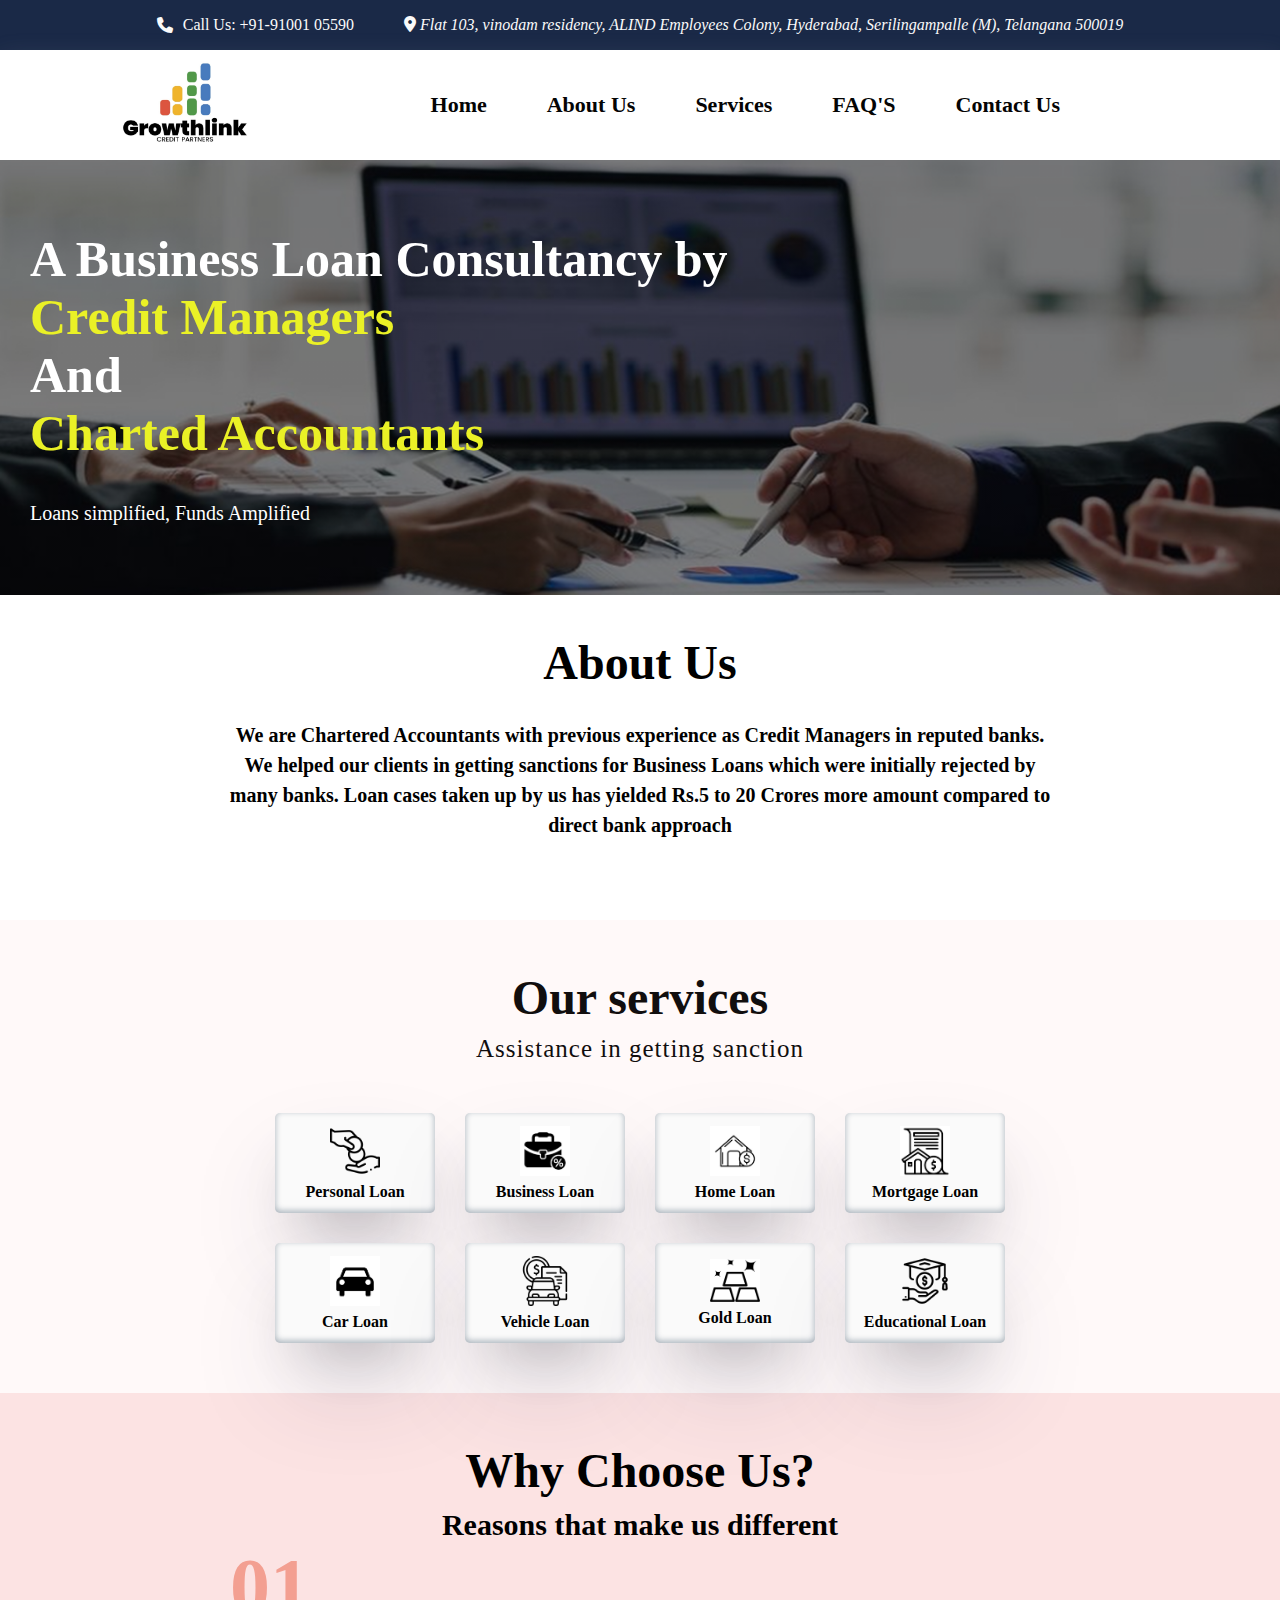
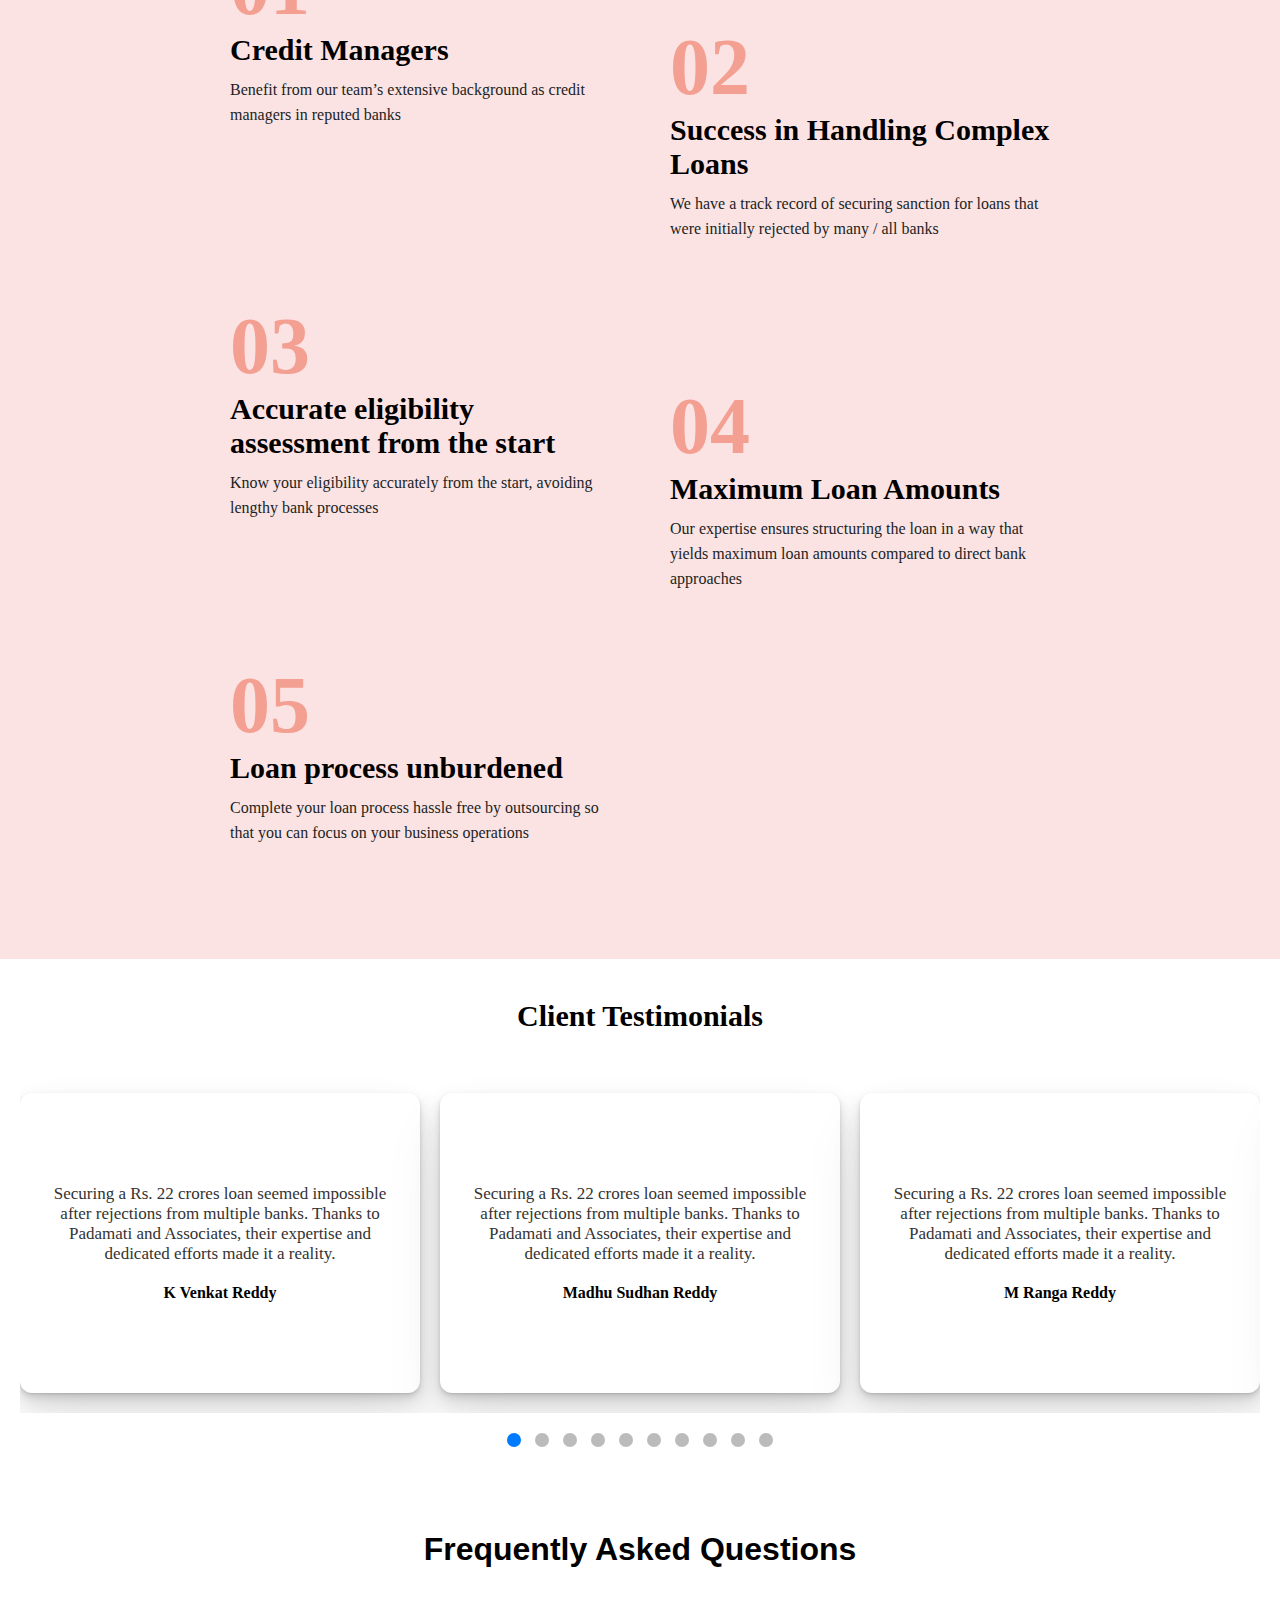
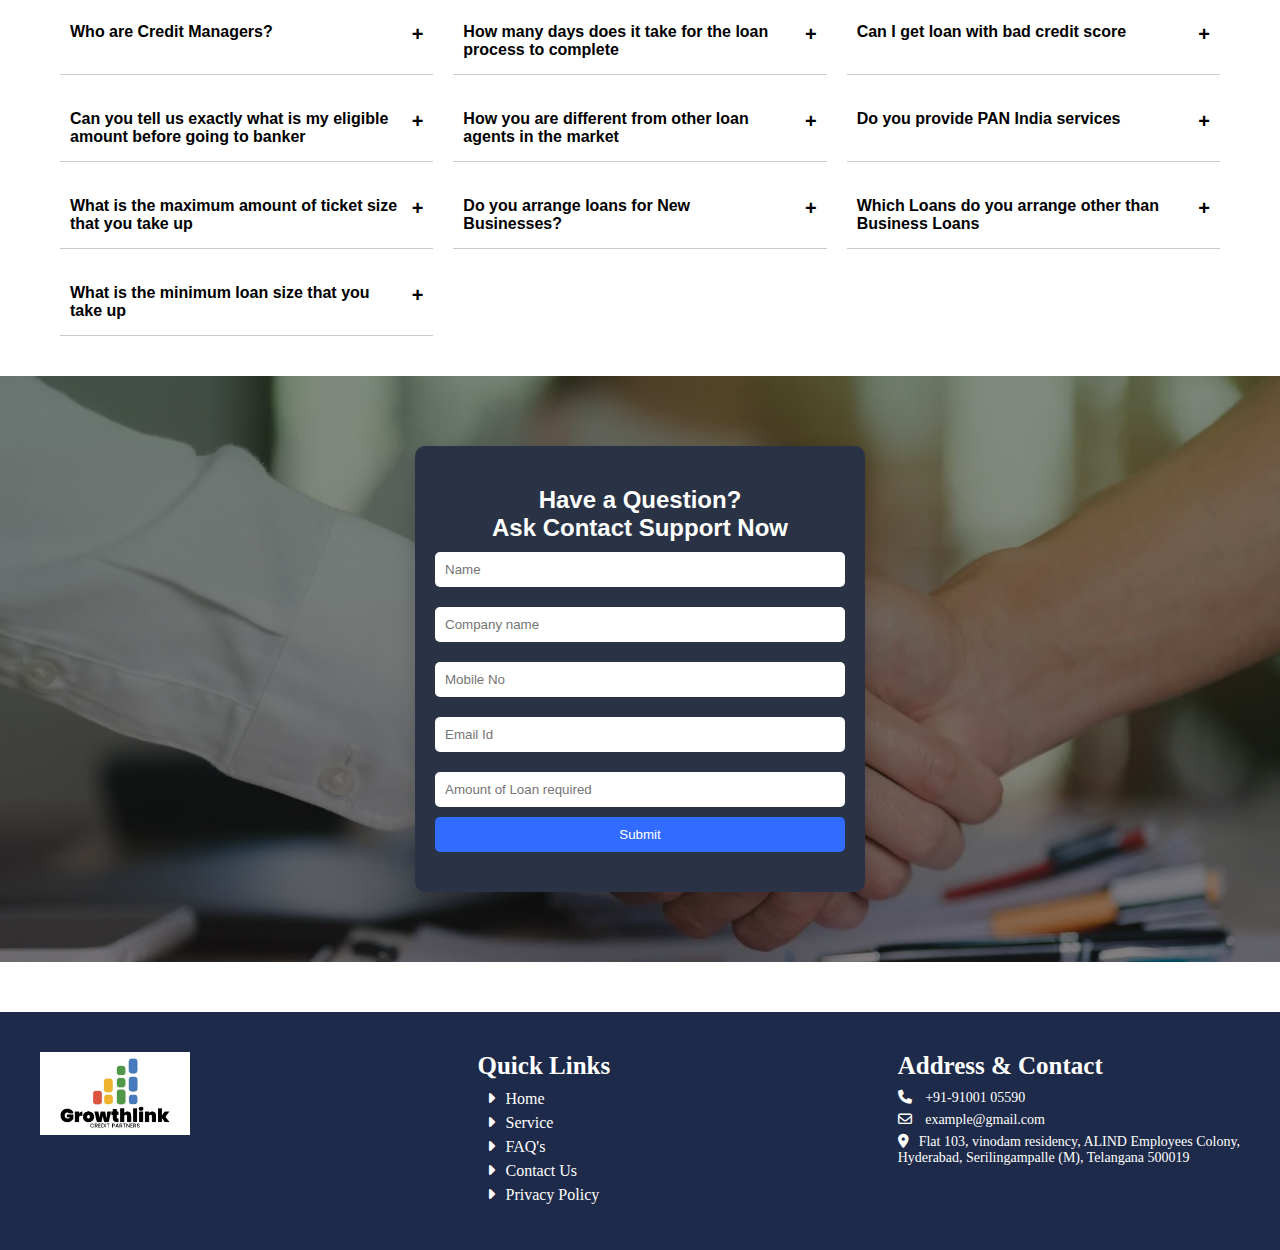
==== commit 23815958: "changes made" ====
--- a/index.html
+++ b/index.html
@@ -104,40 +104,54 @@
             <h3 class="services-subtext">Assistance in getting sanction</h3>
         </div>
         <div class="service-category-container">
-            <a href="./services/PersonalLoan.html" target="_blank">
+            <a href="./services/html/PersonalLoan.html">
                 <div class="individual-servicecontainer">
                     <img class="services-loanImg" src="./assets/images/personalloan.png" alt="Personal Loan">
                     <h4>Personal Loan</h4>
                 </div>
             </a>
-            <div class="individual-servicecontainer">
-                <img class="services-loanImg" src="./assets/images/bussinessloan.jpg" alt="Bussiness Loan">
-                <h4>Bussiness Loan</h4>
-            </div>
-            <div class="individual-servicecontainer">
-                <img class="services-loanImg" src="./assets/images/homeloan.jpg" alt="Home Loan">
-                <h4>Home Loan</h4>
-            </div>
-            <div class="individual-servicecontainer">
-                <img class="services-loanImg" src="./assets/images/mortageloan.jpg" alt="Mortgage Loan">
-                <h4>Mortgage Loan</h4>
-            </div>
-            <div class="individual-servicecontainer">
-                <img class="services-loanImg" src="./assets/images/carloan.jpg" alt="Car Loan">
-                <h4>Car Loan</h4>
-            </div>
-            <div class="individual-servicecontainer">
-                <img class="services-loanImg" src="./assets/images/vehicleloan.png" alt="Vehicle Loan">
-                <h4>Vehicle Loan</h4>
-            </div>
-            <div class="individual-servicecontainer">
-                <img class="services-loanImg" src="./assets/images/goldloan.jpg" alt="Gold Loan">
-                <h4>Gold Loan</h4>
-            </div>
-            <div class="individual-servicecontainer">
-                <img class="services-loanImg" src="./assets/images/educationloan.png" alt="Educational Loan">
-                <h4>Educational Loan</h4>
-            </div>
+            <a href="./services/html/BussinessLoan.html">
+                <div class="individual-servicecontainer">
+                    <img class="services-loanImg" src="./assets/images/bussinessloan.jpg" alt="Bussiness Loan">
+                    <h4>Business Loan</h4>
+                </div>
+            </a>
+            <a href="./services/html/HomeLoan.html">
+                <div class="individual-servicecontainer">
+                    <img class="services-loanImg" src="./assets/images/homeloan.jpg" alt="Home Loan">
+                    <h4>Home Loan</h4>
+                </div>
+            </a>
+            <a href="./services/html/MortageLoan.html">
+                <div class="individual-servicecontainer">
+                    <img class="services-loanImg" src="./assets/images/mortageloan.jpg" alt="Mortgage Loan">
+                    <h4>Mortgage Loan</h4>
+                </div>
+            </a>
+            <a href="./services/html/CarLoan.html">
+                <div class="individual-servicecontainer">
+                    <img class="services-loanImg" src="./assets/images/carloan.jpg" alt="Car Loan">
+                    <h4>Car Loan</h4>
+                </div>
+            </a>
+            <a href="./services/html/VehicleLoan.html">
+                <div class="individual-servicecontainer">
+                    <img class="services-loanImg" src="./assets/images/vehicleloan.png" alt="Vehicle Loan">
+                    <h4>Vehicle Loan</h4>
+                </div>
+            </a>
+            <a href="./services/html/GoldLoan.html">
+                <div class="individual-servicecontainer">
+                    <img class="services-loanImg" src="./assets/images/goldloan.jpg" alt="Gold Loan">
+                    <h4>Gold Loan</h4>
+                </div>
+            </a>
+            <a href="./services/html//EducationLoan.html">
+                <div class="individual-servicecontainer">
+                    <img class="services-loanImg" src="./assets/images/educationloan.png" alt="Educational Loan">
+                    <h4>Educational Loan</h4>
+                </div>
+            </a>
         </div>
     </section>
 
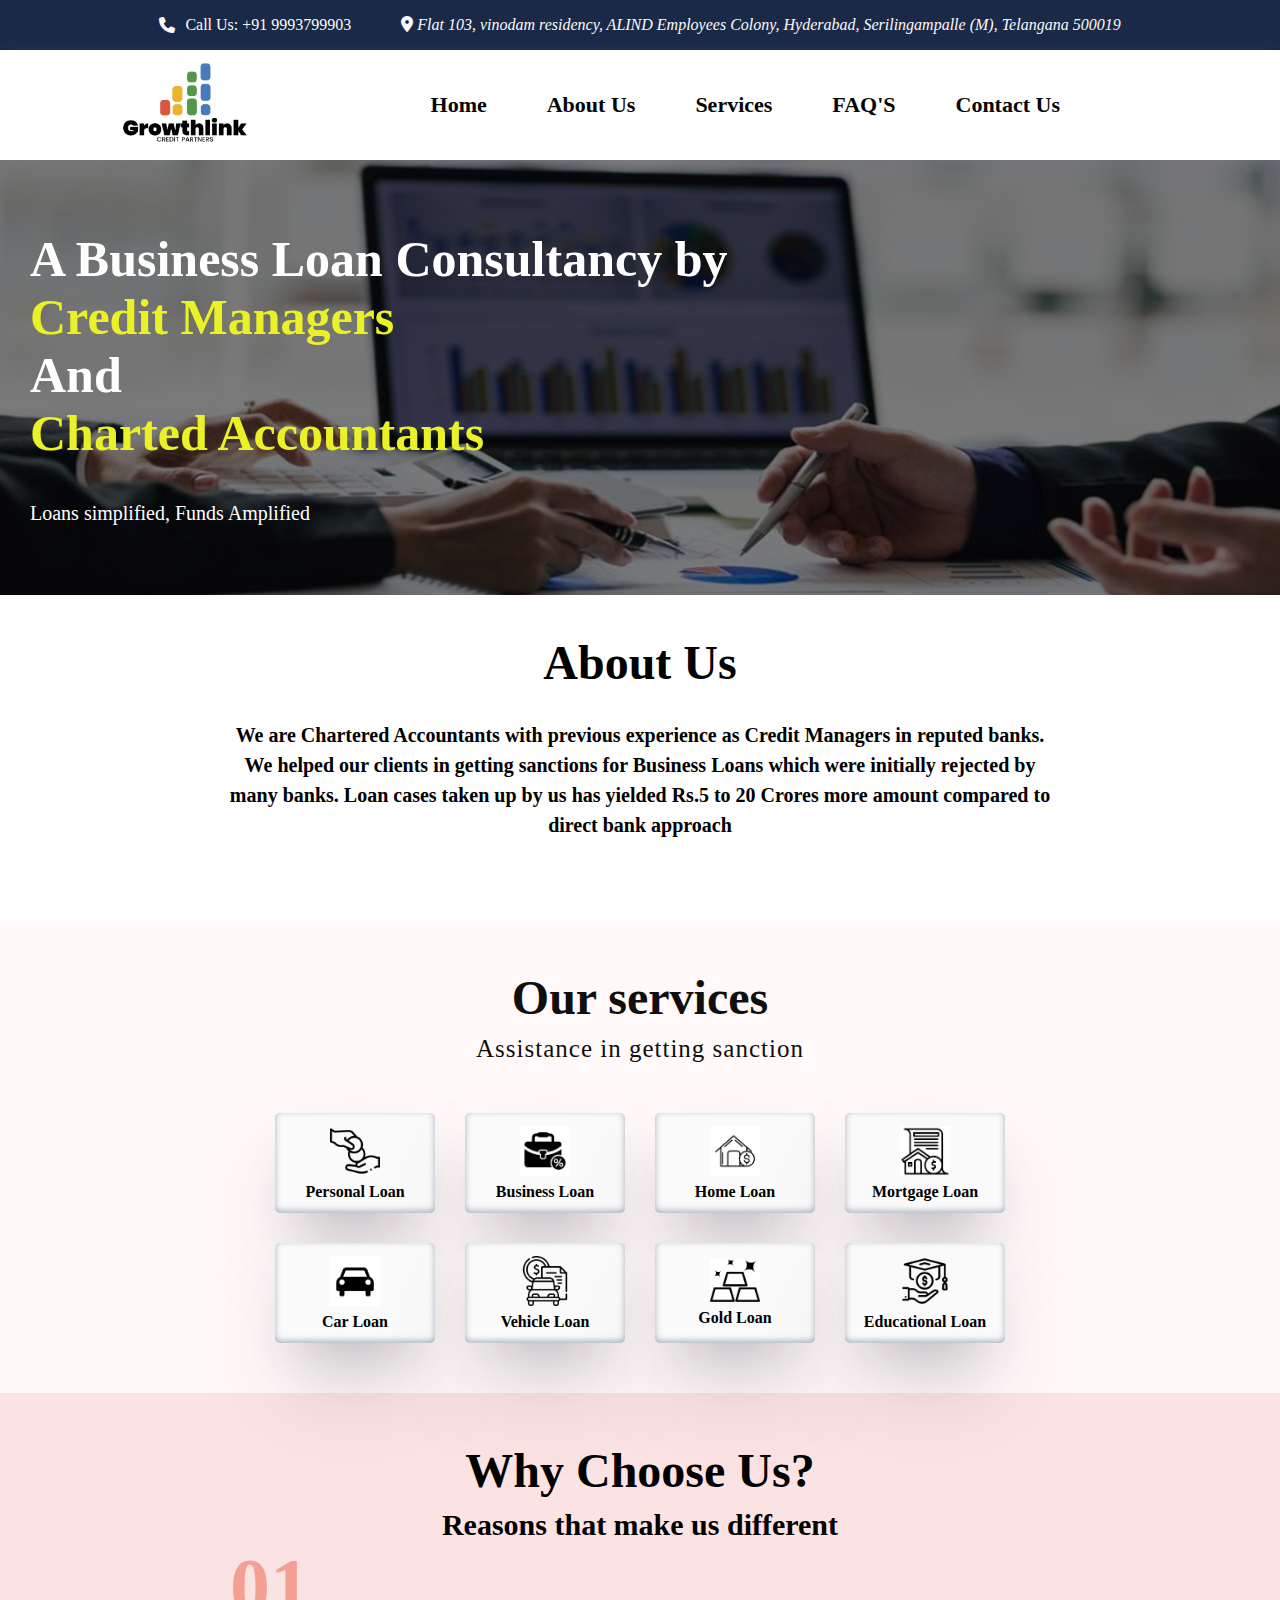
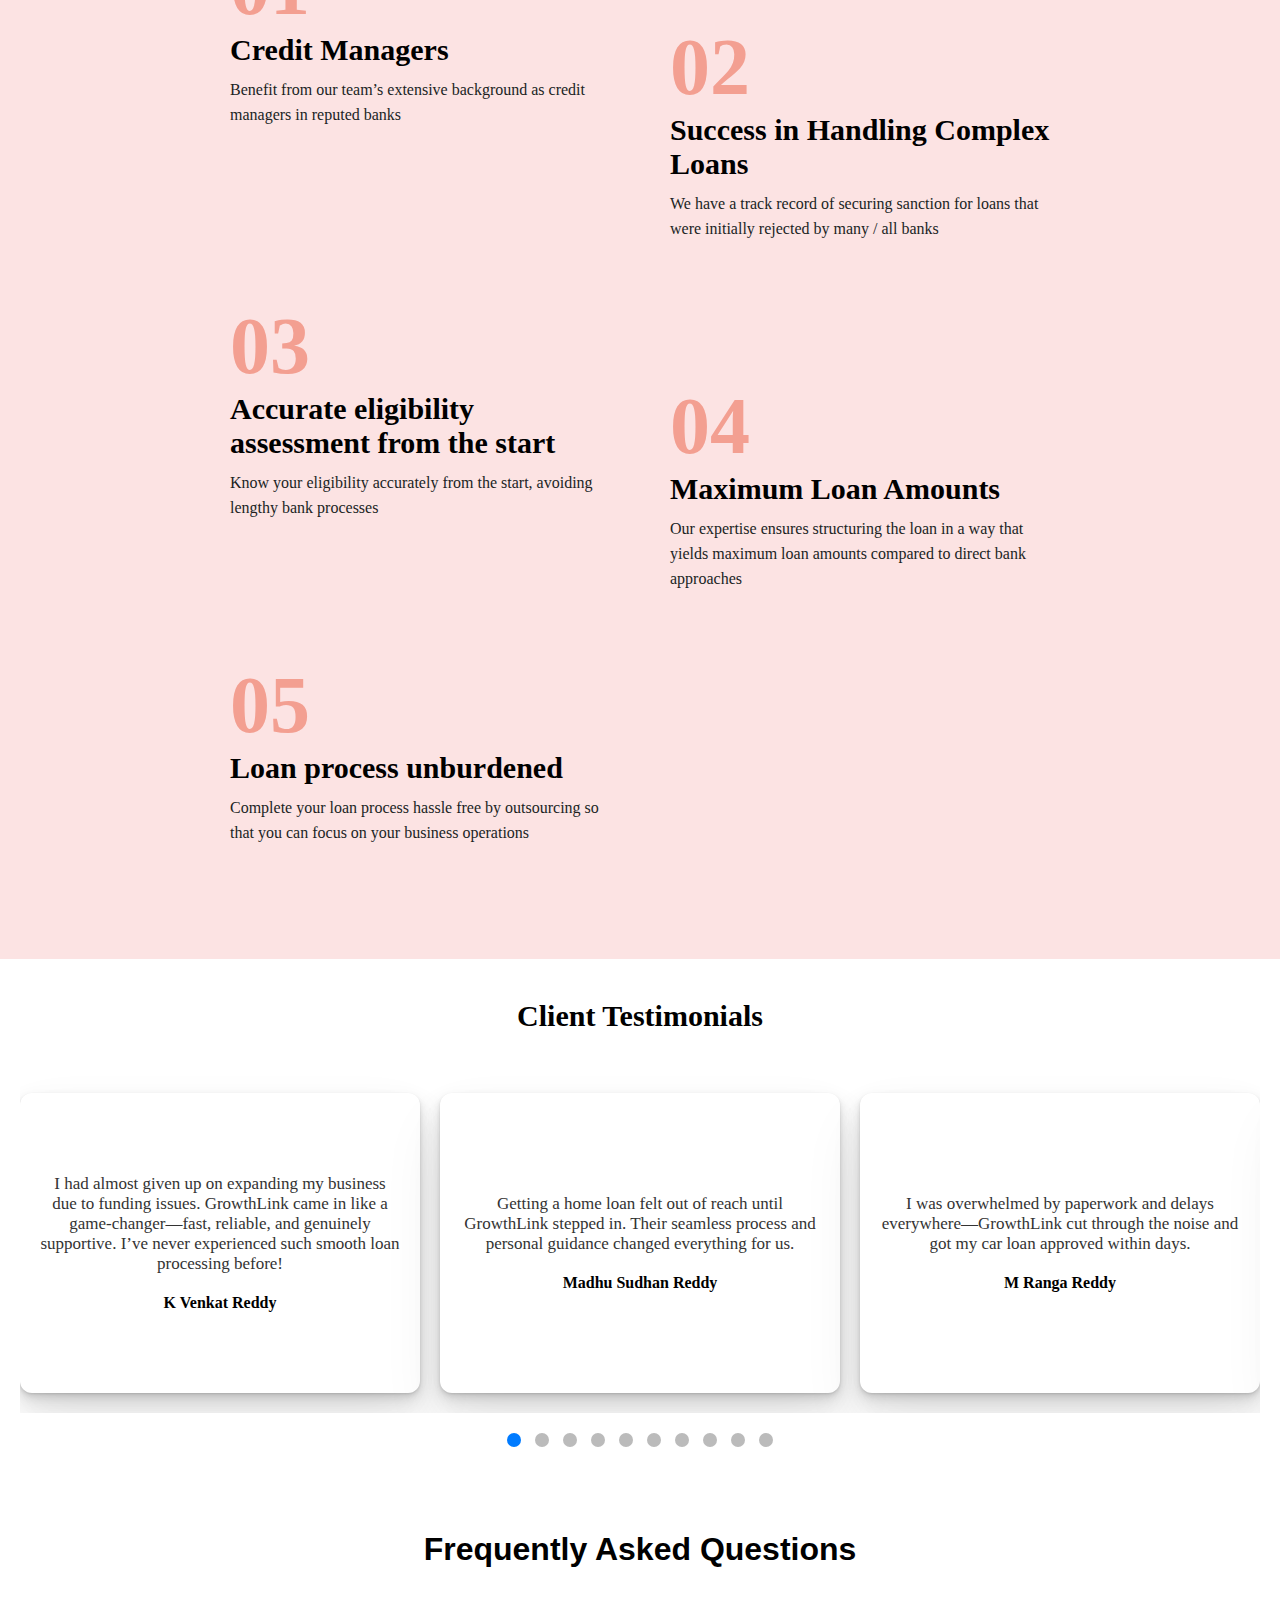
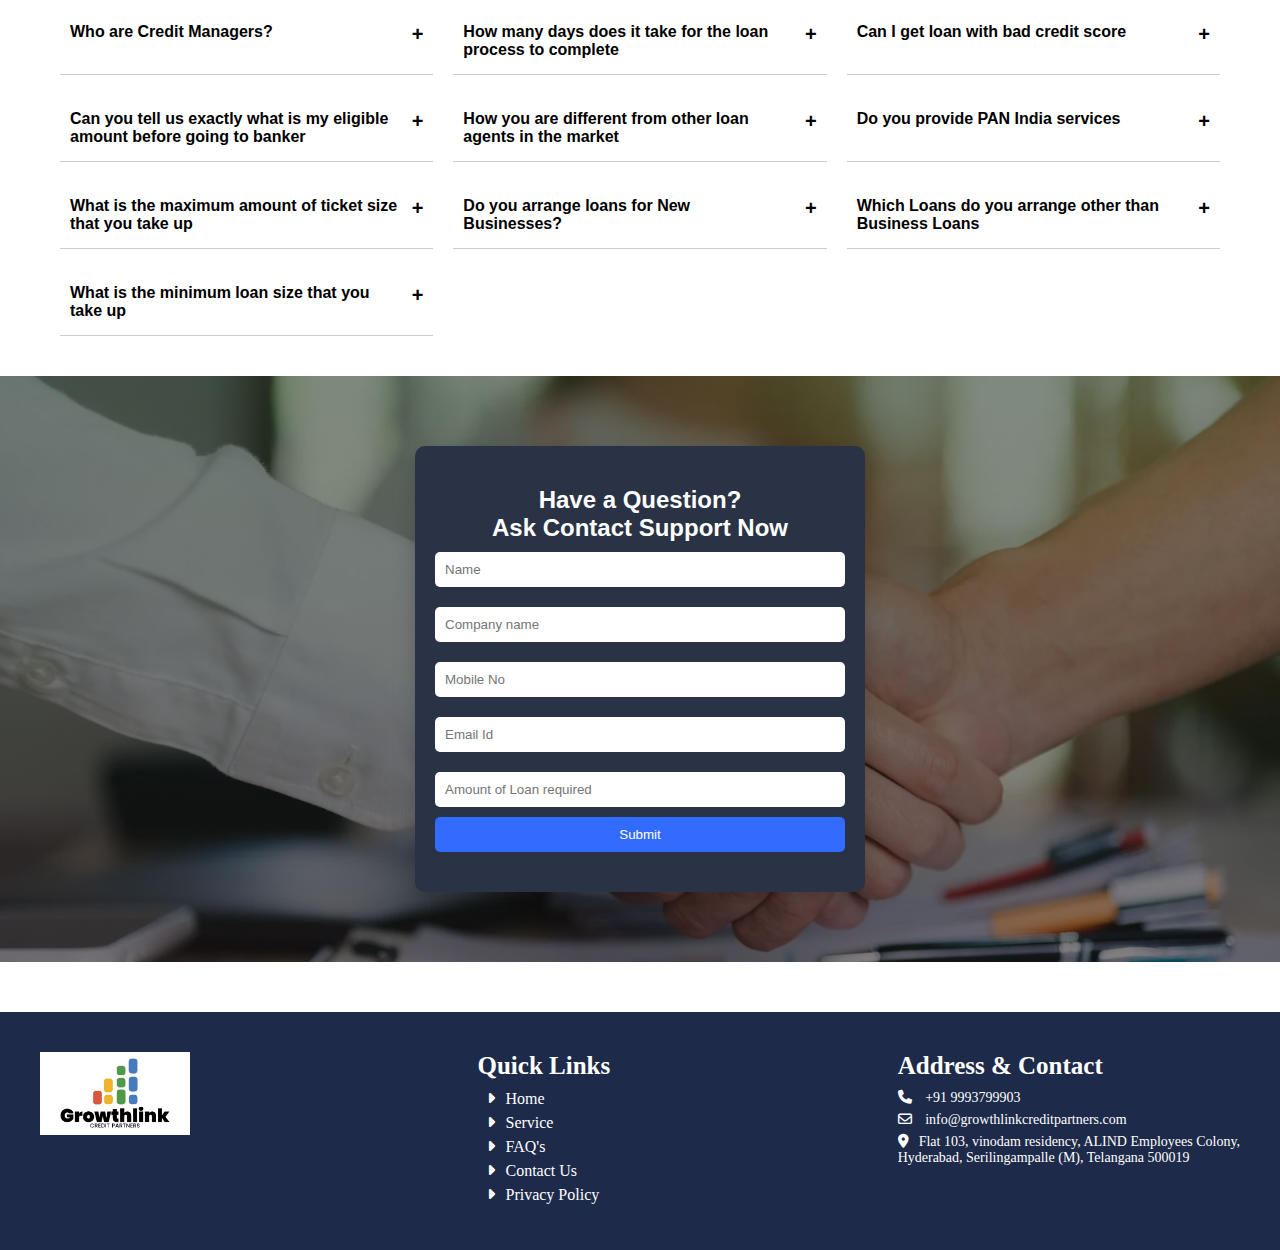
==== commit f64bb57b: "changes" ====
--- a/index.html
+++ b/index.html
@@ -15,7 +15,7 @@
         <div class="nav-address">
             <div class="phone-container">
                 <i class="fa-solid fa-phone"></i>
-                <a class="callus-text" href="tel:+919100105590"><span>Call Us: +91-91001 05590</span></a>
+                <a class="callus-text" href="tel:+919993799903"><span>Call Us: +91 9993799903</span></a>
             </div>
             <address class="address-container">
                 <a href="https://maps.app.goo.gl/rNJFJNvMaAGXDcg57" target="_blank">
@@ -55,16 +55,26 @@
 
             <ul class="mobile-menu">
                 <div class="close-btn" onclick="toggleMobileMenu()">
-                  <i class="fa-solid fa-xmark" style="color: #3d60ac;"></i>
-                </div>
-                
-                <a href="index.html"><li onclick="closeMobileMenu()">Home</li></a>
-                <a href="#aboutus"><li onclick="closeMobileMenu()">About Us</li></a>
-                <a href="#services"><li onclick="closeMobileMenu()">Services</li></a>
-                <a href="#Faqs"><li onclick="closeMobileMenu()">FAQ'S</li></a>
-                <a href="#form-submission"><li onclick="closeMobileMenu()">Contact Us</li></a>
-              </ul>
-              
+                    <i class="fa-solid fa-xmark" style="color: #3d60ac;"></i>
+                </div>
+
+                <a href="index.html">
+                    <li onclick="closeMobileMenu()">Home</li>
+                </a>
+                <a href="#aboutus">
+                    <li onclick="closeMobileMenu()">About Us</li>
+                </a>
+                <a href="#services">
+                    <li onclick="closeMobileMenu()">Services</li>
+                </a>
+                <a href="#Faqs">
+                    <li onclick="closeMobileMenu()">FAQ'S</li>
+                </a>
+                <a href="#form-submission">
+                    <li onclick="closeMobileMenu()">Contact Us</li>
+                </a>
+            </ul>
+
         </div>
 
     </nav>
@@ -146,7 +156,7 @@
                     <h4>Gold Loan</h4>
                 </div>
             </a>
-            <a href="./services/html//EducationLoan.html">
+            <a href="./services/html/EducationLoan.html">
                 <div class="individual-servicecontainer">
                     <img class="services-loanImg" src="./assets/images/educationloan.png" alt="Educational Loan">
                     <h4>Educational Loan</h4>
@@ -201,53 +211,43 @@
         <div class="cards-wrapper" id="cardsWrapper">
             <!-- 10 cards -->
             <div class="testimonial-card active">
-                <p>Securing a Rs. 22 crores loan seemed impossible after rejections from multiple banks. Thanks to
-                    Padamati and Associates, their expertise and dedicated efforts made it a reality.</p>
+                <p>I had almost given up on expanding my business due to funding issues. GrowthLink came in like a game-changer—fast, reliable, and genuinely supportive. I’ve never experienced such smooth loan processing before!</p>
                 <h4>K Venkat Reddy</h4>
             </div>
             <div class="testimonial-card">
-                <p>Securing a Rs. 22 crores loan seemed impossible after rejections from multiple banks. Thanks to
-                    Padamati and Associates, their expertise and dedicated efforts made it a reality.</p>
+                <p>Getting a home loan felt out of reach until GrowthLink stepped in. Their seamless process and personal guidance changed everything for us.</p>
                 <h4>Madhu Sudhan Reddy</h4>
             </div>
             <div class="testimonial-card">
-                <p>Securing a Rs. 22 crores loan seemed impossible after rejections from multiple banks. Thanks to
-                    Padamati and Associates, their expertise and dedicated efforts made it a reality.</p>
+                <p>I was overwhelmed by paperwork and delays everywhere—GrowthLink cut through the noise and got my car loan approved within days.</p>
                 <h4>M Ranga Reddy</h4>
             </div>
             <div class="testimonial-card">
-                <p>Securing a Rs. 22 crores loan seemed impossible after rejections from multiple banks. Thanks to
-                    Padamati and Associates, their expertise and dedicated efforts made it a reality.</p>
+                <p>After months of frustration, GrowthLink helped secure a business loan that finally gave my startup the boost it needed. Forever grateful!</p>
                 <h4>Arun Kumar</h4>
             </div>
             <div class="testimonial-card">
-                <p>Securing a Rs. 22 crores loan seemed impossible after rejections from multiple banks. Thanks to
-                    Padamati and Associates, their expertise and dedicated efforts made it a reality.</p>
+                <p>The team at GrowthLink truly understands the urgency behind educational loans. They supported me every step of the way with care and speed.</p>
                 <h4>Bhaskar Rao</h4>
             </div>
             <div class="testimonial-card">
-                <p>Securing a Rs. 22 crores loan seemed impossible after rejections from multiple banks. Thanks to
-                    Padamati and Associates, their expertise and dedicated efforts made it a reality.</p>
+                <p>Gold loan approvals can be tricky, but GrowthLink made it smooth and stress-free. Their transparency is unmatched.</p>
                 <h4>Deepak Reddy</h4>
             </div>
             <div class="testimonial-card">
-                <p>Securing a Rs. 22 crores loan seemed impossible after rejections from multiple banks. Thanks to
-                    Padamati and Associates, their expertise and dedicated efforts made it a reality.</p>
+                <p>I approached GrowthLink after being turned down by two banks. They not only secured my mortgage loan but did it faster than I expected.</p>
                 <h4>Sunil Reddy</h4>
             </div>
             <div class="testimonial-card">
-                <p>Securing a Rs. 22 crores loan seemed impossible after rejections from multiple banks. Thanks to
-                    Padamati and Associates, their expertise and dedicated efforts made it a reality.</p>
+                <p>GrowthLink gave me hope when I thought getting a personal loan was impossible. Their professionalism and empathy stood out.</p>
                 <h4>Teja Reddy</h4>
             </div>
             <div class="testimonial-card">
-                <p>Securing a Rs. 22 crores loan seemed impossible after rejections from multiple banks. Thanks to
-                    Padamati and Associates, their expertise and dedicated efforts made it a reality.</p>
+                <p>A friend recommended GrowthLink for my vehicle loan, and now I can’t thank them enough. Quick, efficient, and honest service.</p>
                 <h4>Suresh Yadav</h4>
             </div>
             <div class="testimonial-card">
-                <p>Securing a Rs. 22 crores loan seemed impossible after rejections from multiple banks. Thanks to
-                    Padamati and Associates, their expertise and dedicated efforts made it a reality.</p>
+                <p>The way GrowthLink handled my loan application was beyond impressive. From documentation to disbursal—it felt effortless.</p>
                 <h4>Naveen Kumar</h4>
             </div>
         </div>
@@ -362,8 +362,20 @@
             </div>
             <div class="footer-contact">
                 <h3>Address & Contact</h3>
-                <p> <i class="fa-solid fa-phone"></i> +91-91001 05590</p>
-                <p> <i class="fa-regular fa-envelope"></i> example@gmail.com</p>
+                <p>
+                    <i class="fa-solid fa-phone"></i>
+                    <a href="tel:+919993799903" style="text-decoration: none; color: inherit;">
+                        +91 9993799903
+                    </a>
+                </p>
+
+                <p>
+                    <i class="fa-regular fa-envelope"></i>
+                    <a href="mailto:info@growthlinkcreditpartners.com" style="text-decoration: none; color: inherit;">
+                        info@growthlinkcreditpartners.com
+                    </a>
+                </p>
+
                 <p><i class="fa-solid fa-location-dot"></i>Flat 103, vinodam residency, ALIND Employees Colony, <br>
                     Hyderabad, Serilingampalle (M), Telangana 500019</p>
             </div>
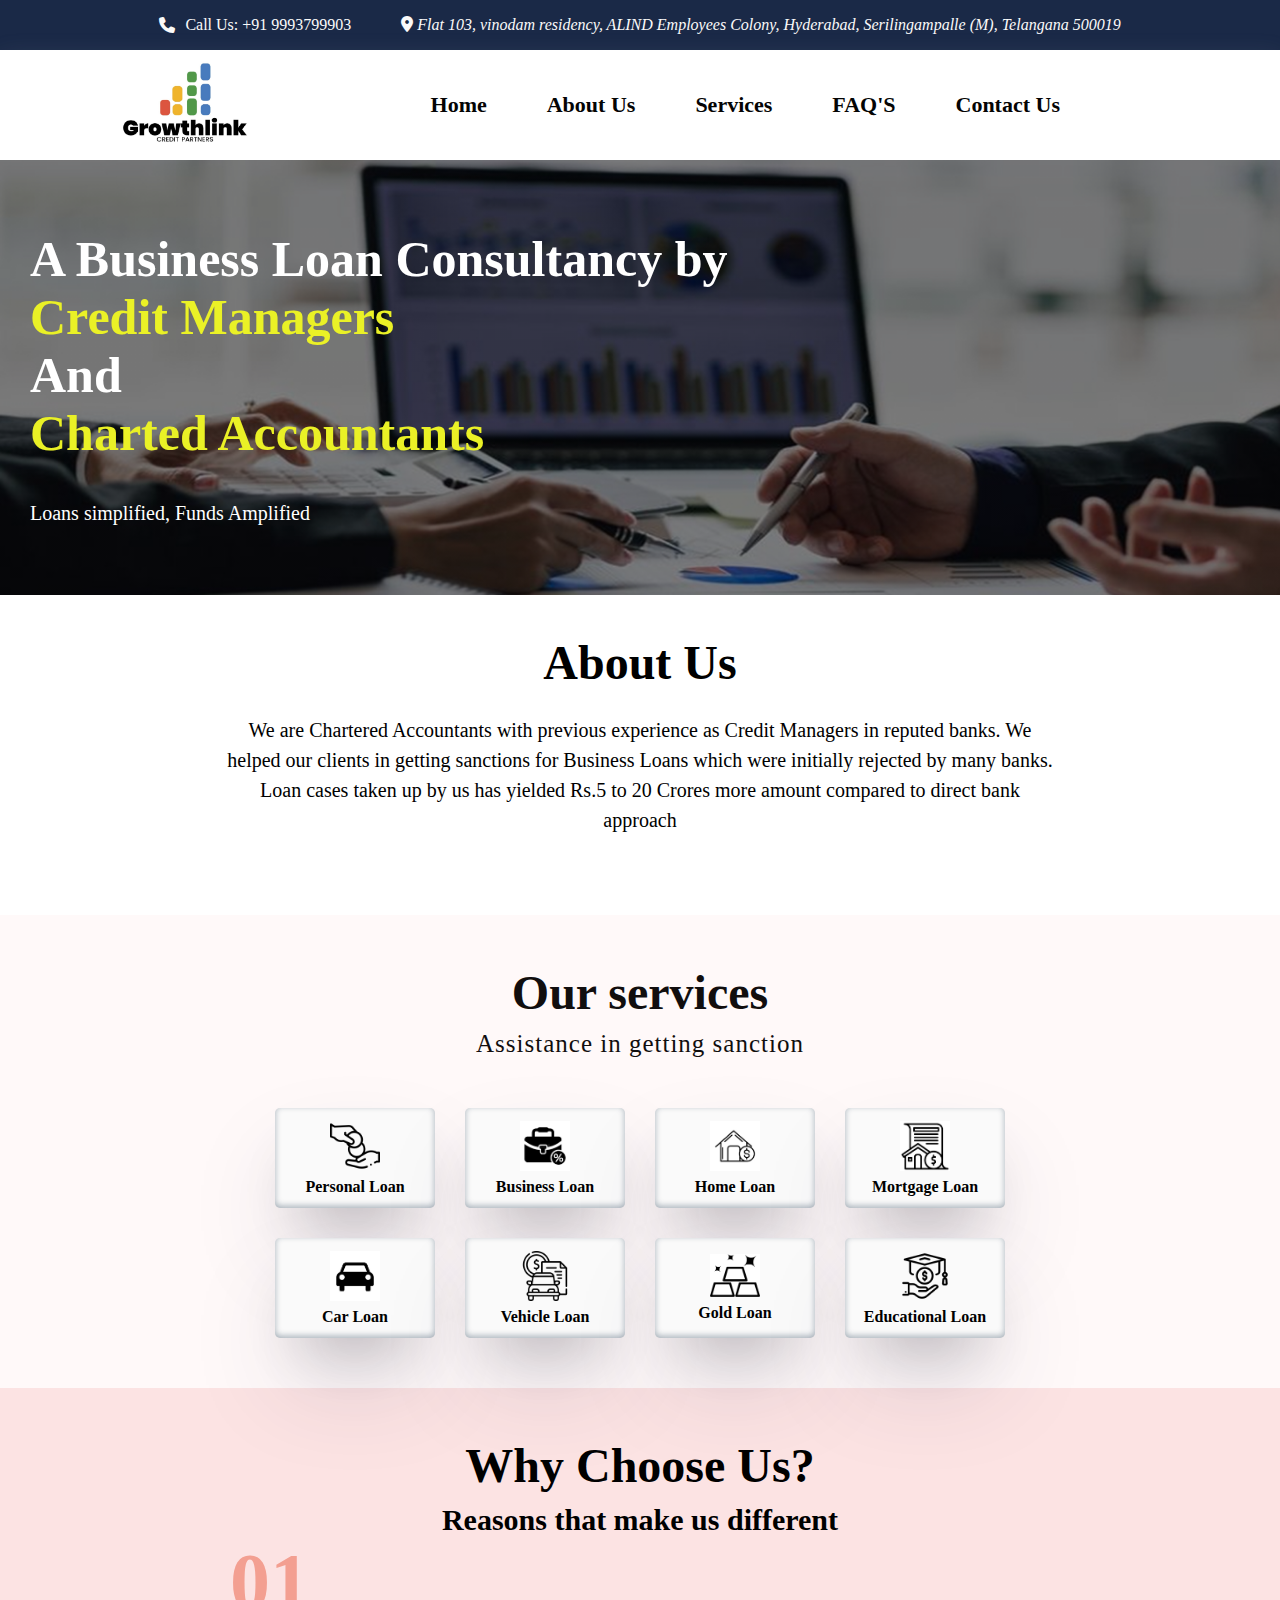
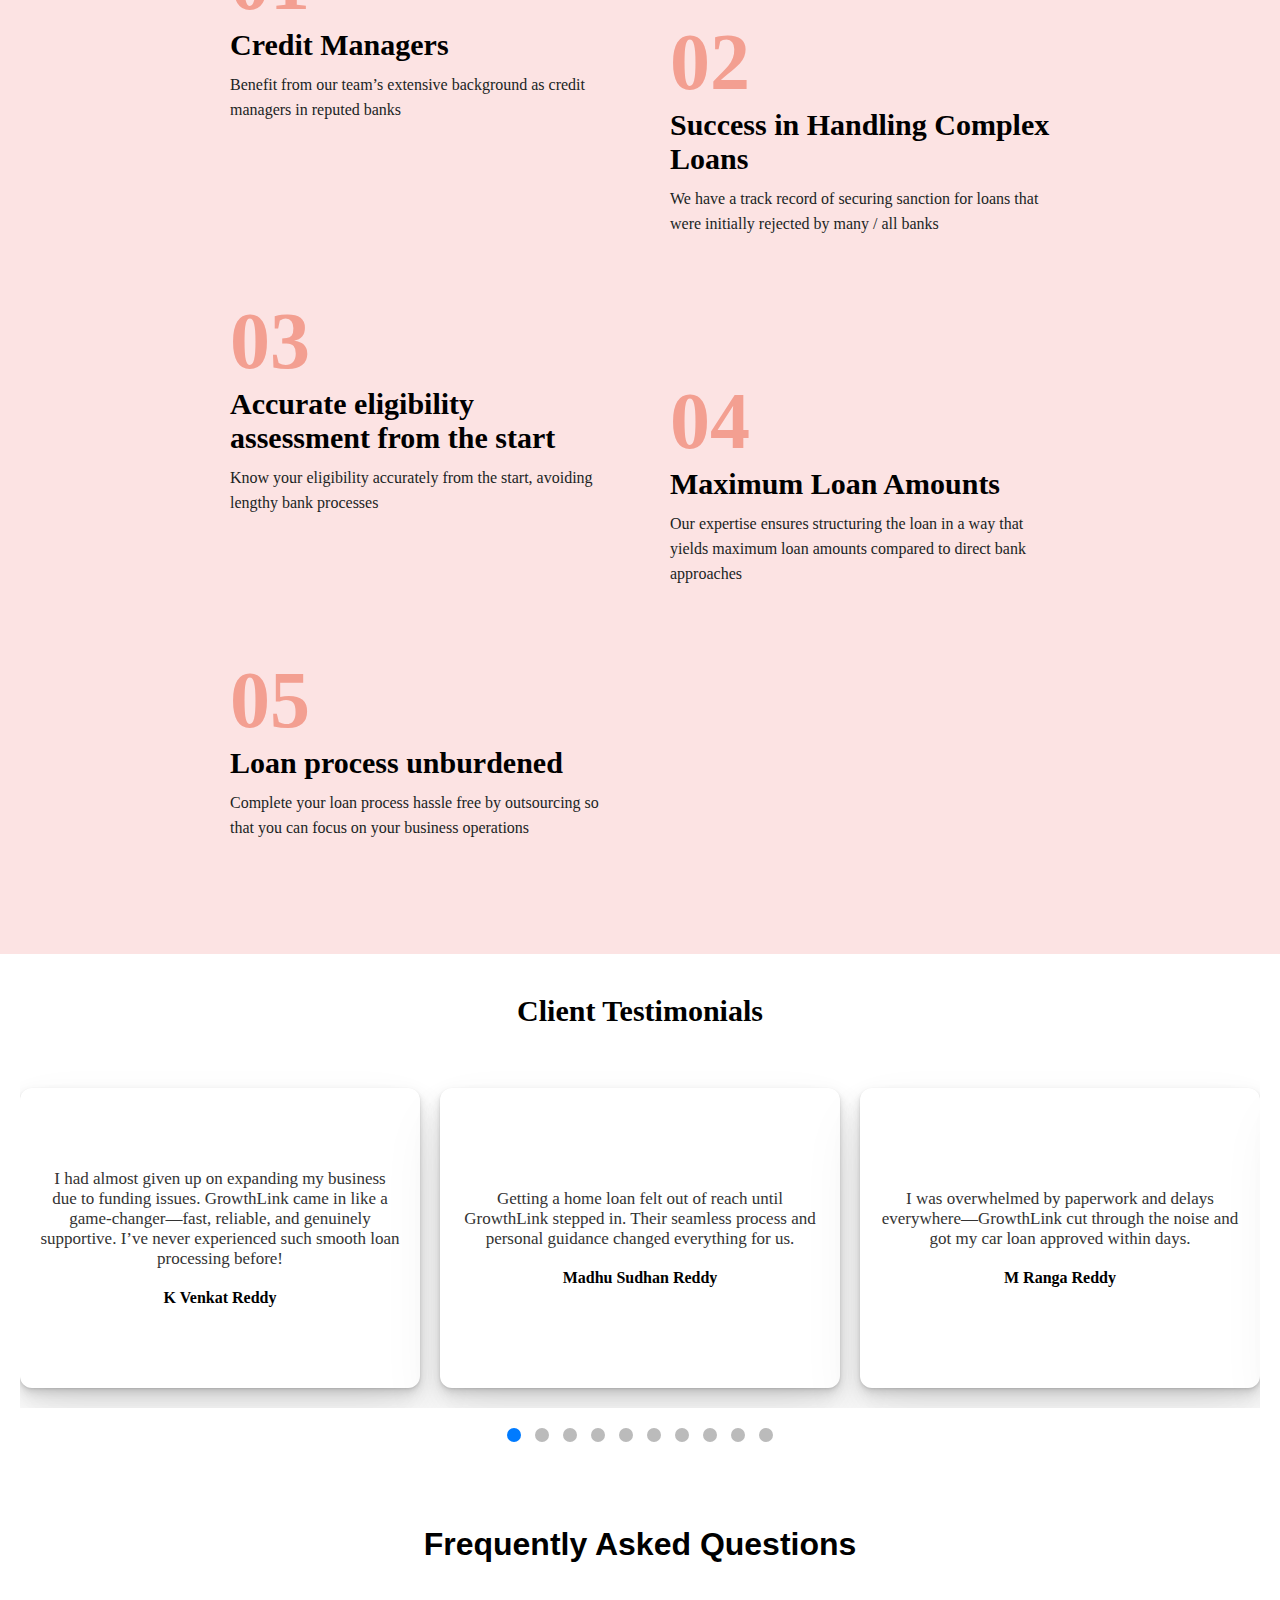
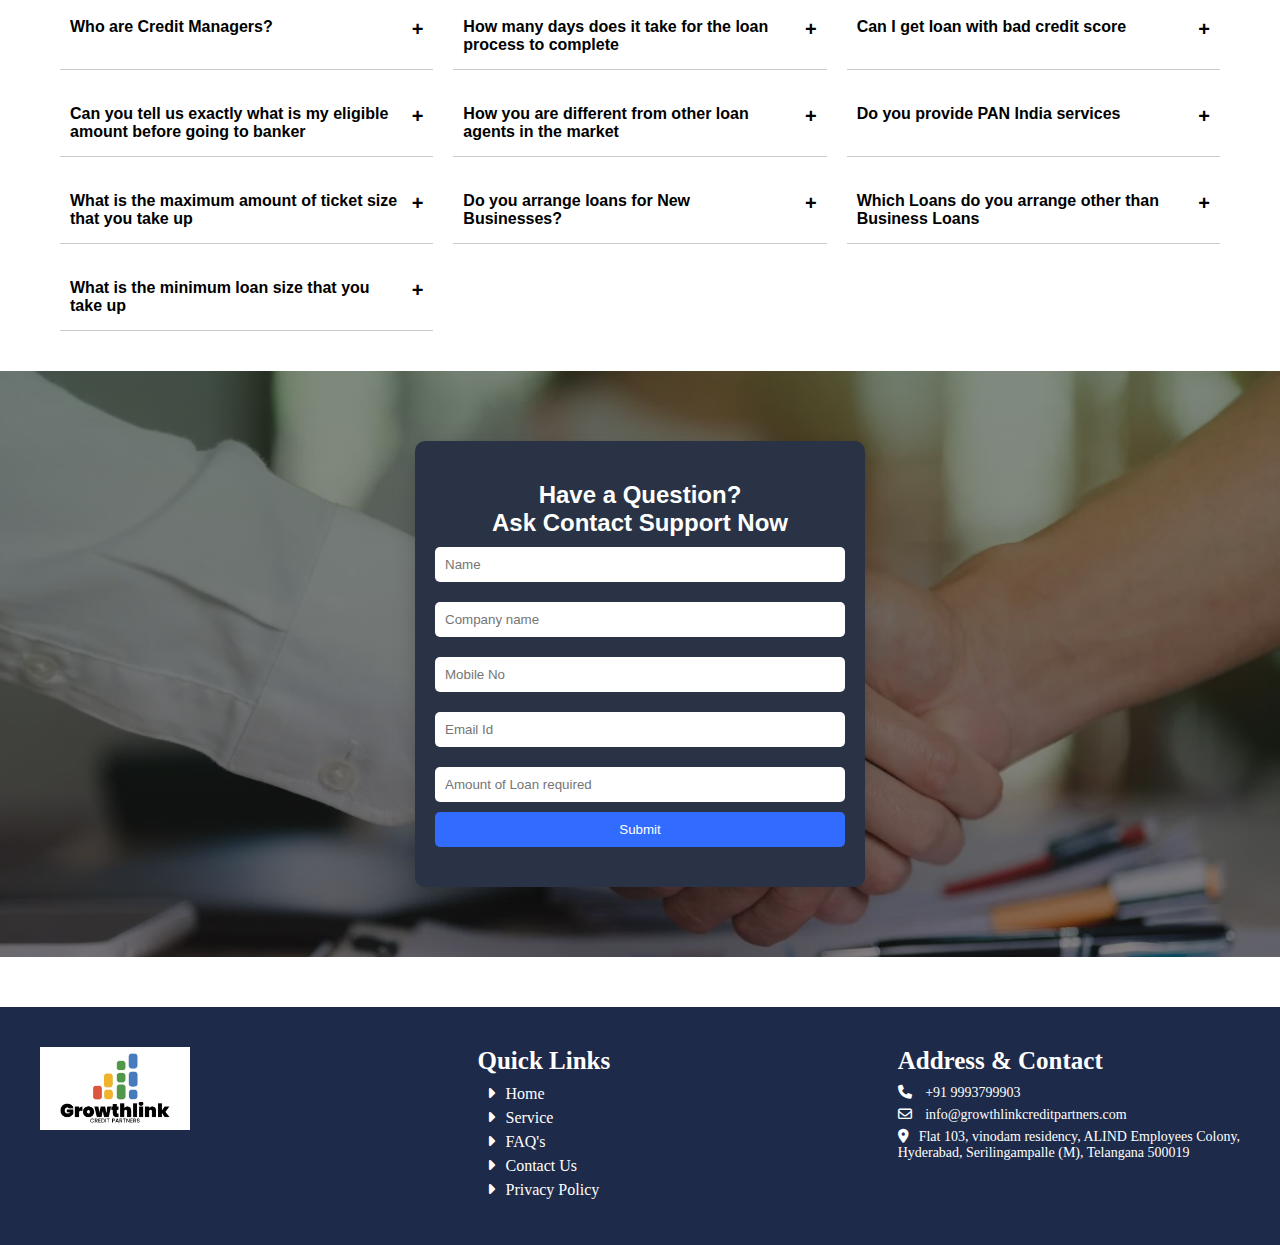
==== commit d5a3e495: "changes" ====
--- a/index.html
+++ b/index.html
@@ -333,14 +333,15 @@
     <section id="form-submission">
         <div class="form-section">
             <h2>Have a Question?<br />Ask Contact Support Now</h2>
-            <form id="contactForm">
-                <input type="text" id="name" placeholder="Name" required />
-                <input type="text" id="company" placeholder="Company name" />
-                <input type="tel" id="mobile" placeholder="Mobile No" required />
-                <input type="email" id="email" placeholder="Email Id" required />
-                <input type="text" id="amount" placeholder="Amount of Loan required" required />
+            <form id="contactForm" action="https://formspree.io/f/meoapbeb" method="POST">
+                <input type="text" id="name" name="name" placeholder="Name" required />
+                <input type="text" id="company" name="company" placeholder="Company name" />
+                <input type="tel" id="mobile" name="mobile" placeholder="Mobile No" required />
+                <input type="email" id="email" name="email" placeholder="Email Id" required />
+                <input type="text" id="amount" name="amount" placeholder="Amount of Loan required" required />
                 <button class="form-submit-btn" type="submit">Submit</button>
             </form>
+            
         </div>
     </section>
 
--- a/assets/css/index.css
+++ b/assets/css/index.css
@@ -6,6 +6,9 @@
 
 html {
     scroll-behavior: smooth;
+}
+body{
+    overflow-x: hidden;
 }
 
 
@@ -321,9 +324,9 @@
 }
 
 .aboutus-paratext {
-    margin-top: 30px;
+    margin-top: 25px;
     font-size: 20px;
-    font-weight: 600;
+    font-weight: 350;
     text-align: center;
     line-height: 30px;
 }
@@ -359,8 +362,9 @@
     }
 
     .aboutus-paratext {
+        margin-top: 10px;
         font-size: 16px;
-        line-height: 26px;
+        line-height: 24px;
     }
 }
 
@@ -488,8 +492,7 @@
     }
 
     .individual-servicecontainer {
-        width: 100%;
-        max-width: 350px;
+        width: 130px;
     }
 }
 
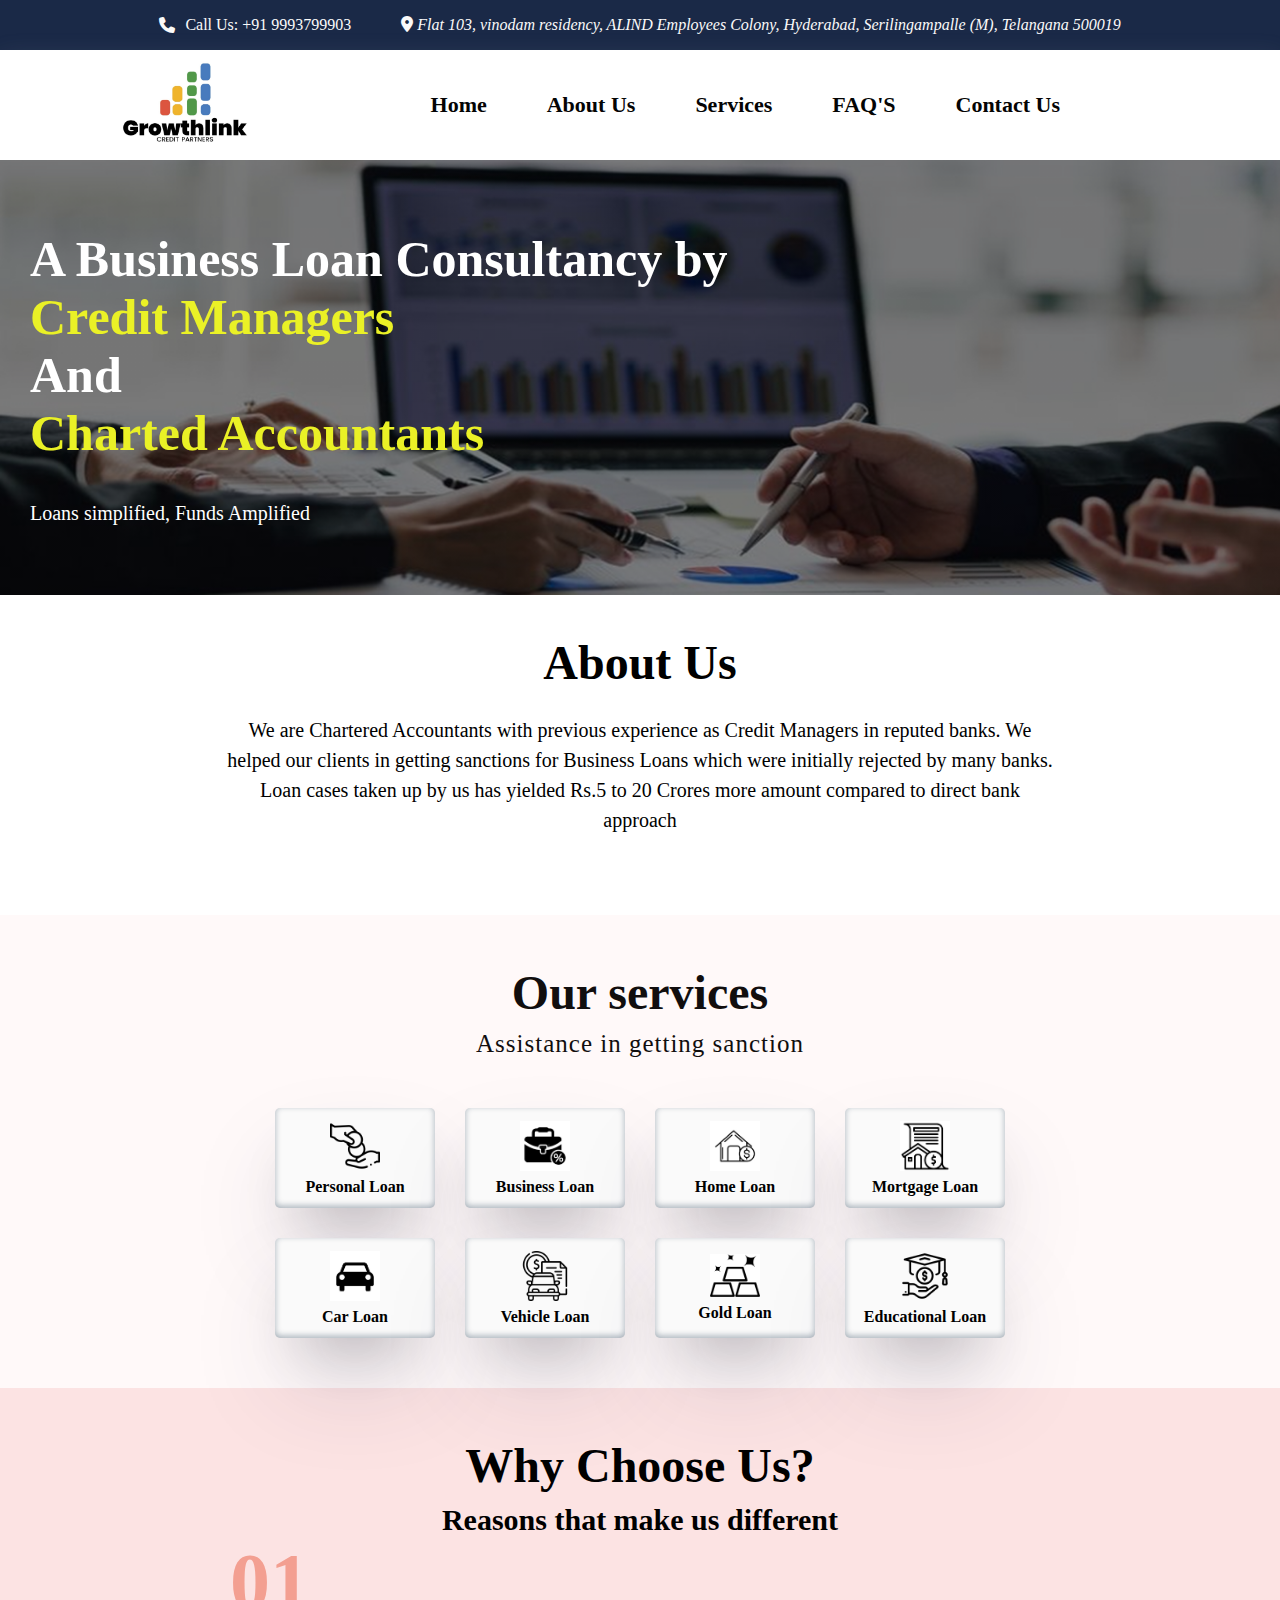
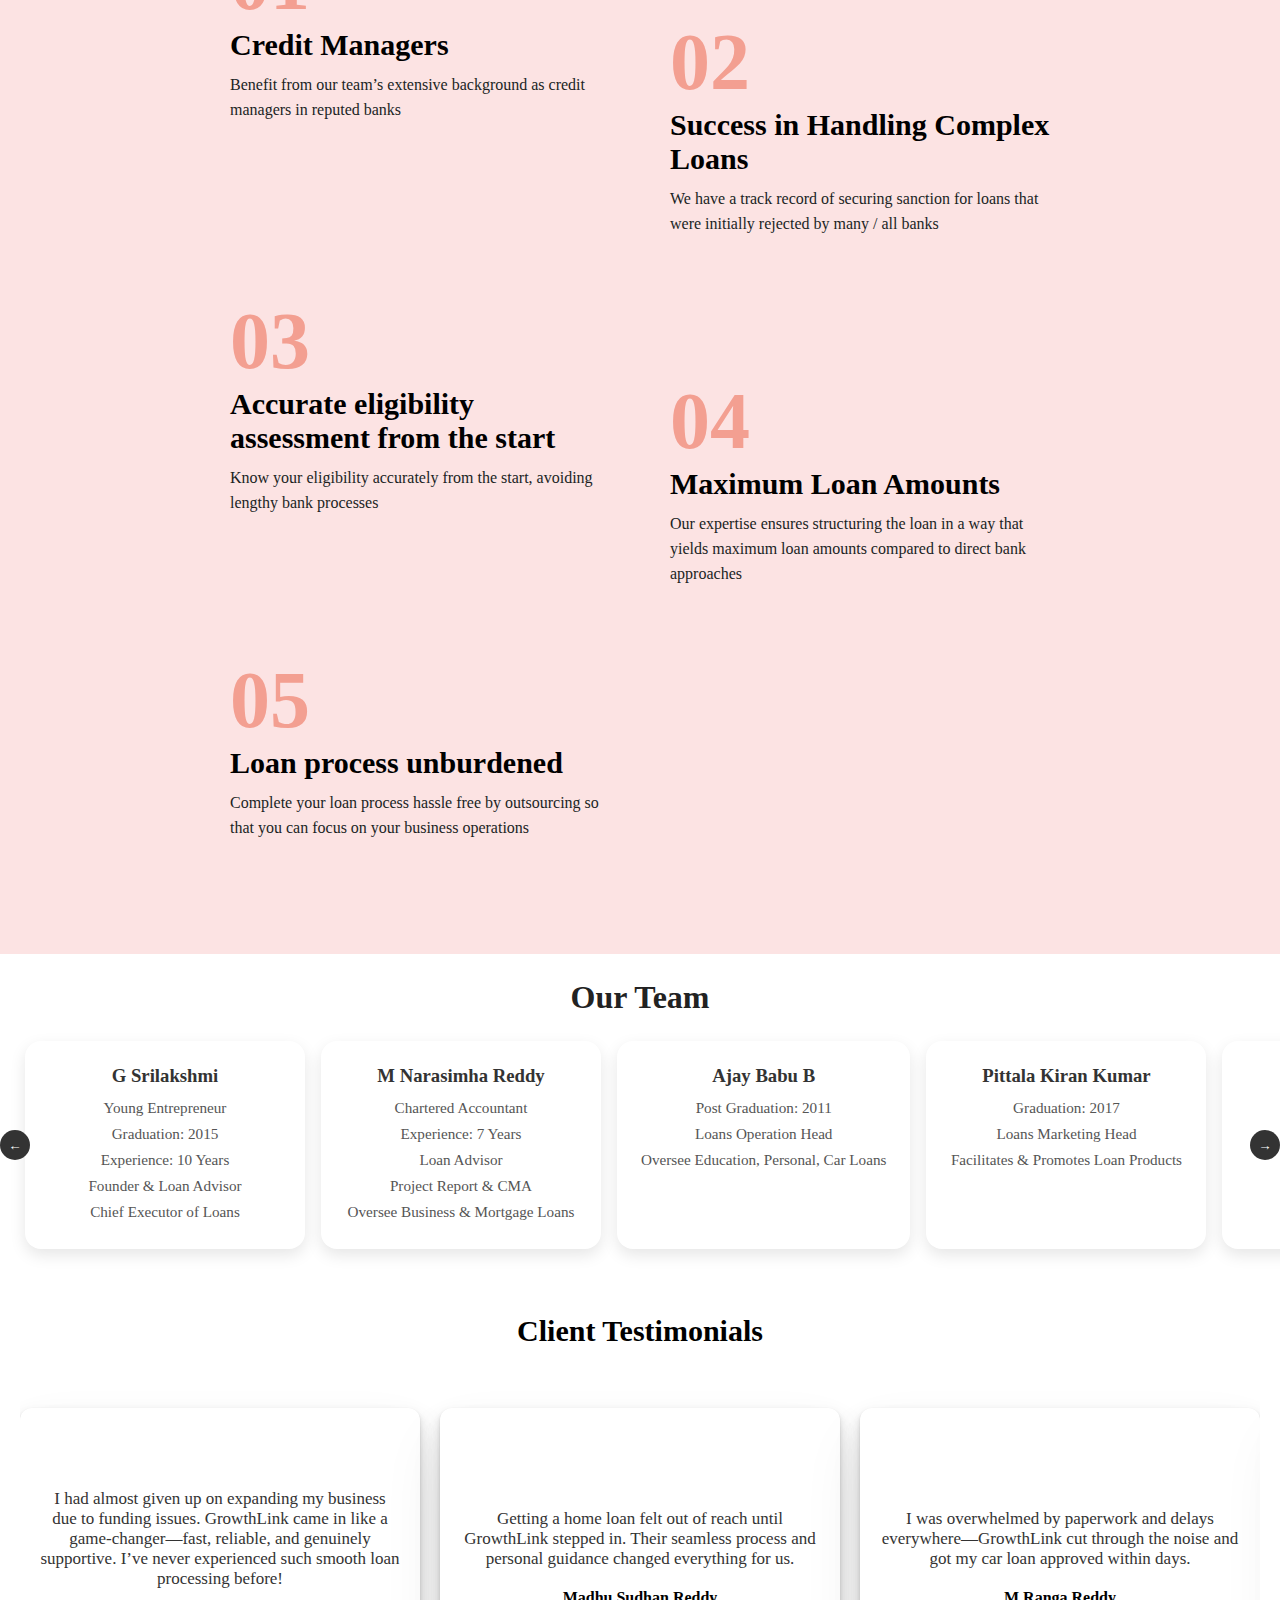
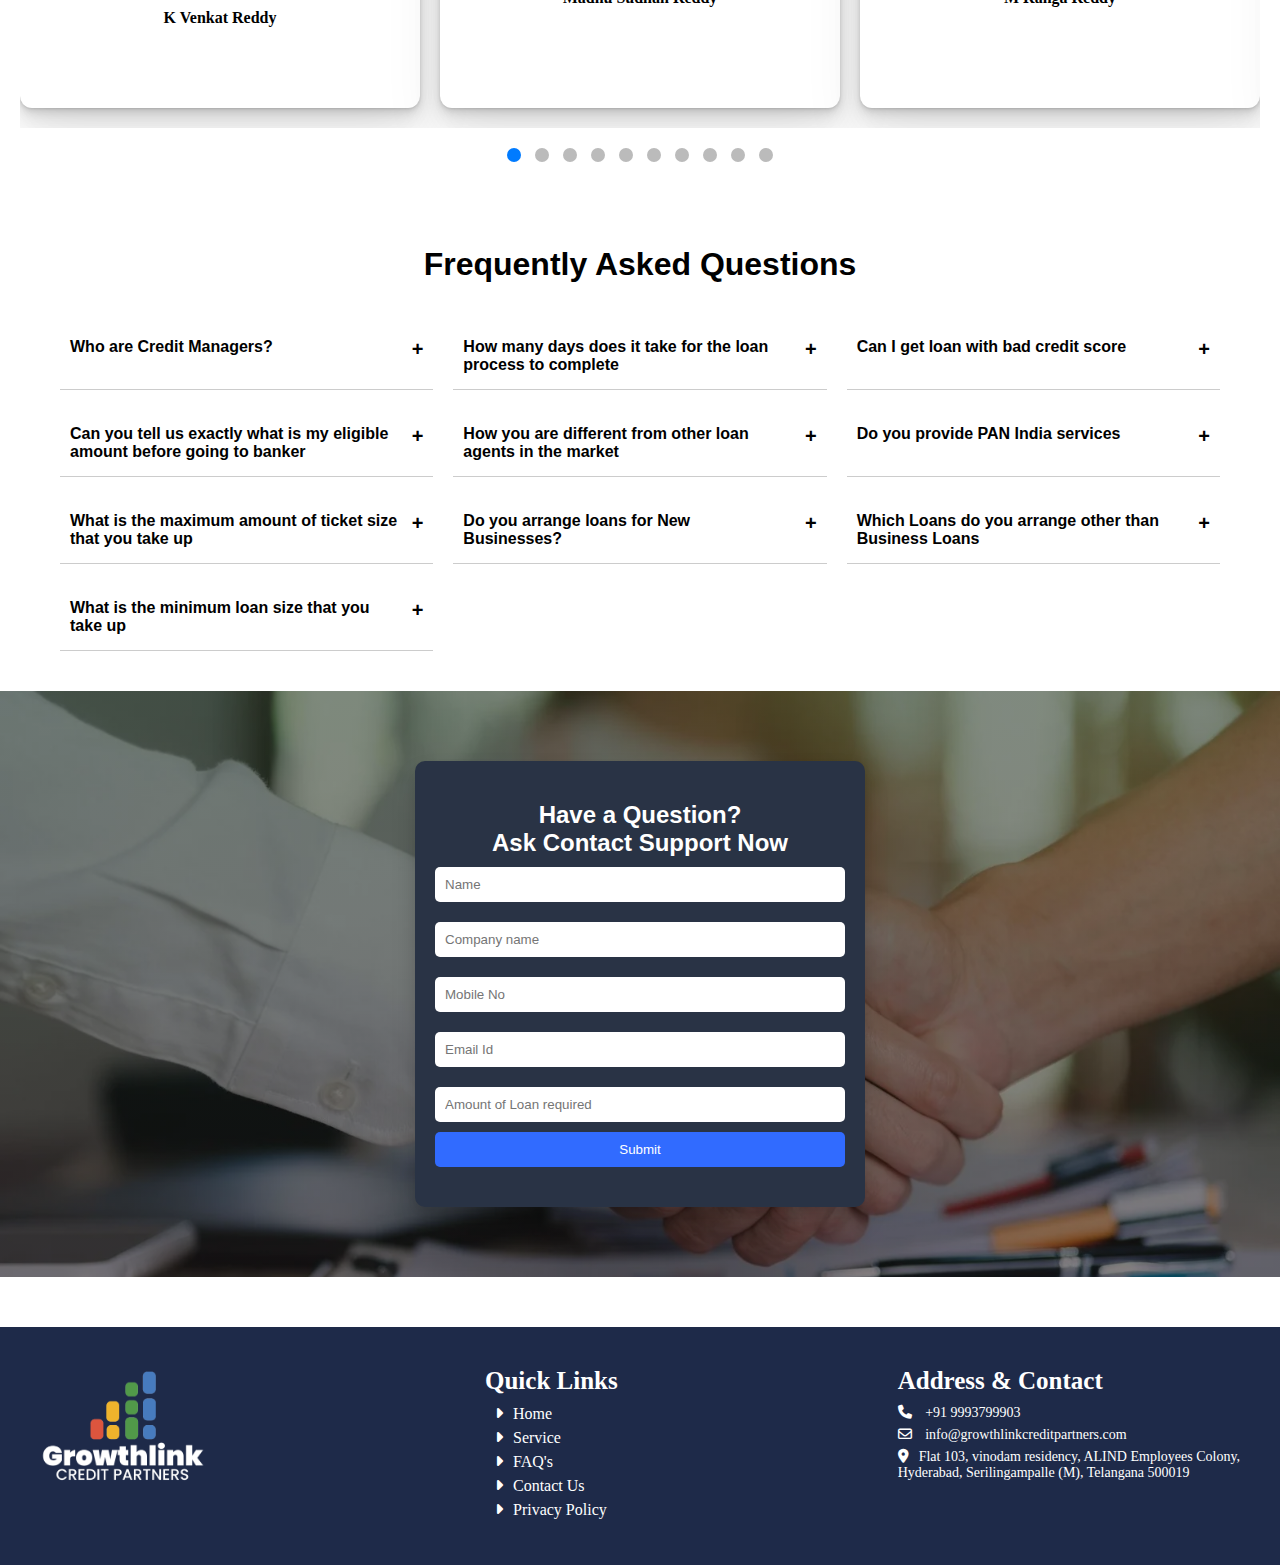
==== commit 2384eed0: "updated" ====
--- a/index.html
+++ b/index.html
@@ -205,49 +205,117 @@
         </div>
     </section>
 
+    <!-- Team -->
+    <h2 class="team-heading">Our Team</h2>
+    <div class="team-wrapper">
+        <button class="team-scroll-btn team-scroll-left" onclick="scrollTeam(-320)">←</button>
+        <div class="team-scroll" id="teamScroll">
+            <div class="team-card">
+                <h3>G Srilakshmi</h3>
+                <p>Young Entrepreneur</p>
+                <p>Graduation: 2015</p>
+                <p>Experience: 10 Years</p>
+                <p>Founder & Loan Advisor</p>
+                <p>Chief Executor of Loans</p>
+            </div>
+            <div class="team-card">
+                <h3>M Narasimha Reddy</h3>
+                <p>Chartered Accountant</p>
+                <p>Experience: 7 Years</p>
+                <p>Loan Advisor</p>
+                <p>Project Report & CMA</p>
+                <p>Oversee Business & Mortgage Loans</p>
+            </div>
+            <div class="team-card">
+                <h3>Ajay Babu B</h3>
+                <p>Post Graduation: 2011</p>
+                <p>Loans Operation Head</p>
+                <p>Oversee Education, Personal, Car Loans</p>
+            </div>
+            <div class="team-card">
+                <h3>Pittala Kiran Kumar</h3>
+                <p>Graduation: 2017</p>
+                <p>Loans Marketing Head</p>
+                <p>Facilitates & Promotes Loan Products</p>
+            </div>
+            <div class="team-card">
+                <h3>Y Narasimha Rao</h3>
+                <p>Ex-Banker, Indian Bank</p>
+                <p>Retired: 2019</p>
+                <p>30 Years in Home Loans</p>
+                <p>Oversee Home Loans</p>
+            </div>
+            <div class="team-card">
+                <h3>B Mahendra Singh</h3>
+                <p>Ex-Banker, PNB</p>
+                <p>Customer Relationship</p>
+                <p>Oversee Gold & Vehicle Loans</p>
+            </div>
+            <div class="team-card">
+                <h3>KVL Narasimha Rao</h3>
+                <p>Ex-Banker, SBI</p>
+                <p>Retired: 2018</p>
+                <p>Audit Section</p>
+                <p>Oversee Loans</p>
+            </div>
+        </div>
+        <button class="team-scroll-btn team-scroll-right" onclick="scrollTeam(320)">→</button>
+    </div>
+
     <!-- Testimonial -->
     <div class="testimonials-container">
         <h2 class="testimonial-headtext">Client Testimonials</h2>
         <div class="cards-wrapper" id="cardsWrapper">
             <!-- 10 cards -->
             <div class="testimonial-card active">
-                <p>I had almost given up on expanding my business due to funding issues. GrowthLink came in like a game-changer—fast, reliable, and genuinely supportive. I’ve never experienced such smooth loan processing before!</p>
+                <p>I had almost given up on expanding my business due to funding issues. GrowthLink came in like a
+                    game-changer—fast, reliable, and genuinely supportive. I’ve never experienced such smooth loan
+                    processing before!</p>
                 <h4>K Venkat Reddy</h4>
             </div>
             <div class="testimonial-card">
-                <p>Getting a home loan felt out of reach until GrowthLink stepped in. Their seamless process and personal guidance changed everything for us.</p>
+                <p>Getting a home loan felt out of reach until GrowthLink stepped in. Their seamless process and
+                    personal guidance changed everything for us.</p>
                 <h4>Madhu Sudhan Reddy</h4>
             </div>
             <div class="testimonial-card">
-                <p>I was overwhelmed by paperwork and delays everywhere—GrowthLink cut through the noise and got my car loan approved within days.</p>
+                <p>I was overwhelmed by paperwork and delays everywhere—GrowthLink cut through the noise and got my car
+                    loan approved within days.</p>
                 <h4>M Ranga Reddy</h4>
             </div>
             <div class="testimonial-card">
-                <p>After months of frustration, GrowthLink helped secure a business loan that finally gave my startup the boost it needed. Forever grateful!</p>
+                <p>After months of frustration, GrowthLink helped secure a business loan that finally gave my startup
+                    the boost it needed. Forever grateful!</p>
                 <h4>Arun Kumar</h4>
             </div>
             <div class="testimonial-card">
-                <p>The team at GrowthLink truly understands the urgency behind educational loans. They supported me every step of the way with care and speed.</p>
+                <p>The team at GrowthLink truly understands the urgency behind educational loans. They supported me
+                    every step of the way with care and speed.</p>
                 <h4>Bhaskar Rao</h4>
             </div>
             <div class="testimonial-card">
-                <p>Gold loan approvals can be tricky, but GrowthLink made it smooth and stress-free. Their transparency is unmatched.</p>
+                <p>Gold loan approvals can be tricky, but GrowthLink made it smooth and stress-free. Their transparency
+                    is unmatched.</p>
                 <h4>Deepak Reddy</h4>
             </div>
             <div class="testimonial-card">
-                <p>I approached GrowthLink after being turned down by two banks. They not only secured my mortgage loan but did it faster than I expected.</p>
+                <p>I approached GrowthLink after being turned down by two banks. They not only secured my mortgage loan
+                    but did it faster than I expected.</p>
                 <h4>Sunil Reddy</h4>
             </div>
             <div class="testimonial-card">
-                <p>GrowthLink gave me hope when I thought getting a personal loan was impossible. Their professionalism and empathy stood out.</p>
+                <p>GrowthLink gave me hope when I thought getting a personal loan was impossible. Their professionalism
+                    and empathy stood out.</p>
                 <h4>Teja Reddy</h4>
             </div>
             <div class="testimonial-card">
-                <p>A friend recommended GrowthLink for my vehicle loan, and now I can’t thank them enough. Quick, efficient, and honest service.</p>
+                <p>A friend recommended GrowthLink for my vehicle loan, and now I can’t thank them enough. Quick,
+                    efficient, and honest service.</p>
                 <h4>Suresh Yadav</h4>
             </div>
             <div class="testimonial-card">
-                <p>The way GrowthLink handled my loan application was beyond impressive. From documentation to disbursal—it felt effortless.</p>
+                <p>The way GrowthLink handled my loan application was beyond impressive. From documentation to
+                    disbursal—it felt effortless.</p>
                 <h4>Naveen Kumar</h4>
             </div>
         </div>
@@ -341,7 +409,7 @@
                 <input type="text" id="amount" name="amount" placeholder="Amount of Loan required" required />
                 <button class="form-submit-btn" type="submit">Submit</button>
             </form>
-            
+
         </div>
     </section>
 
@@ -349,7 +417,7 @@
     <footer class="footer">
         <div class="footer-container">
             <div class="footer-logo">
-                <a href=""><img src="./assets/images/logo.jpg" alt="growthlink logo"></a>
+                <a href=""><img src="./assets/images/footerlogo.png" alt="growthlink logo"></a>
             </div>
             <div class="footer-links">
                 <h3 class="footer-quicklink-text">Quick Links</h3>
--- a/assets/css/index.css
+++ b/assets/css/index.css
@@ -7,7 +7,8 @@
 html {
     scroll-behavior: smooth;
 }
-body{
+
+body {
     overflow-x: hidden;
 }
 
@@ -409,7 +410,7 @@
     gap: 30px;
 }
 
-.service-category-container a{
+.service-category-container a {
     text-decoration: none;
 }
 
@@ -618,6 +619,113 @@
         font-size: 22px;
     }
 }
+
+
+/* Team Css*/
+.team-heading {
+    font-size: 2rem;
+    font-weight: bold;
+    color: #222;
+    text-align: center;
+    margin-top: 25px;
+}
+
+.team-wrapper {
+    position: relative;
+}
+
+.team-scroll {
+    display: flex;
+    overflow-x: auto;
+    scroll-behavior: smooth;
+    gap: 1rem;
+    padding: 25px;
+}
+
+/* Hide scrollbar */
+.team-scroll::-webkit-scrollbar {
+    display: none;
+}
+
+.team-scroll {
+    -ms-overflow-style: none;
+    scrollbar-width: none;
+}
+
+.team-card {
+    display: flex;
+    flex-direction: column;
+    align-items: center;
+    justify-content: start;
+    min-width: 280px;
+    background: white;
+    border-radius: 16px;
+    padding: 1.5rem;
+    box-shadow: 0 6px 16px rgba(0, 0, 0, 0.1);
+    flex-shrink: 0;
+    transition: transform 0.3s;
+    cursor: pointer;
+}
+
+.team-card:hover {
+    transform: translateY(-5px);
+}
+
+.team-card h3 {
+    color: #333;
+    margin-bottom: 0.5rem;
+}
+
+.team-card p {
+    color: #555;
+    margin: 0.25rem 0;
+    font-size: 0.95rem;
+}
+
+.team-scroll-btn {
+    position: absolute;
+    top: 50%;
+    transform: translateY(-50%);
+    background: #333;
+    color: #fff;
+    border: none;
+    border-radius: 50%;
+    width: 30px;
+    height: 30px;
+    cursor: pointer;
+    z-index: 10;
+}
+
+.team-scroll-btn:hover {
+    background: #000;
+}
+
+.team-scroll-left {
+    left: 0;
+}
+
+.team-scroll-right {
+    right: 0;
+}
+
+@media (max-width: 600px) {
+    .team-heading {
+        font-size: 1.6rem;
+        text-align: center;
+    }
+    .team-scroll {
+        padding: 25px 5px;
+    }
+
+    .team-scroll-btn {
+        display: none;
+    }
+
+    .team-card {
+        min-width: 85%;
+    }
+}
+
 
 /*----------------------- Testimonial css ---------------------------------------------------------------------------------------------*/
 .testimonials-container {
@@ -909,7 +1017,7 @@
 }
 
 .footer-logo img {
-    width: 150px;
+    width: 165px;
 }
 
 
@@ -955,7 +1063,6 @@
         align-items: flex-start;
         text-align: left;
     }
-
     .footer-logo,
     .footer-links,
     .footer-contact {
@@ -964,5 +1071,6 @@
 
     .footer-logo img {
         margin-bottom: 10px;
+        width: 130px;
     }
 }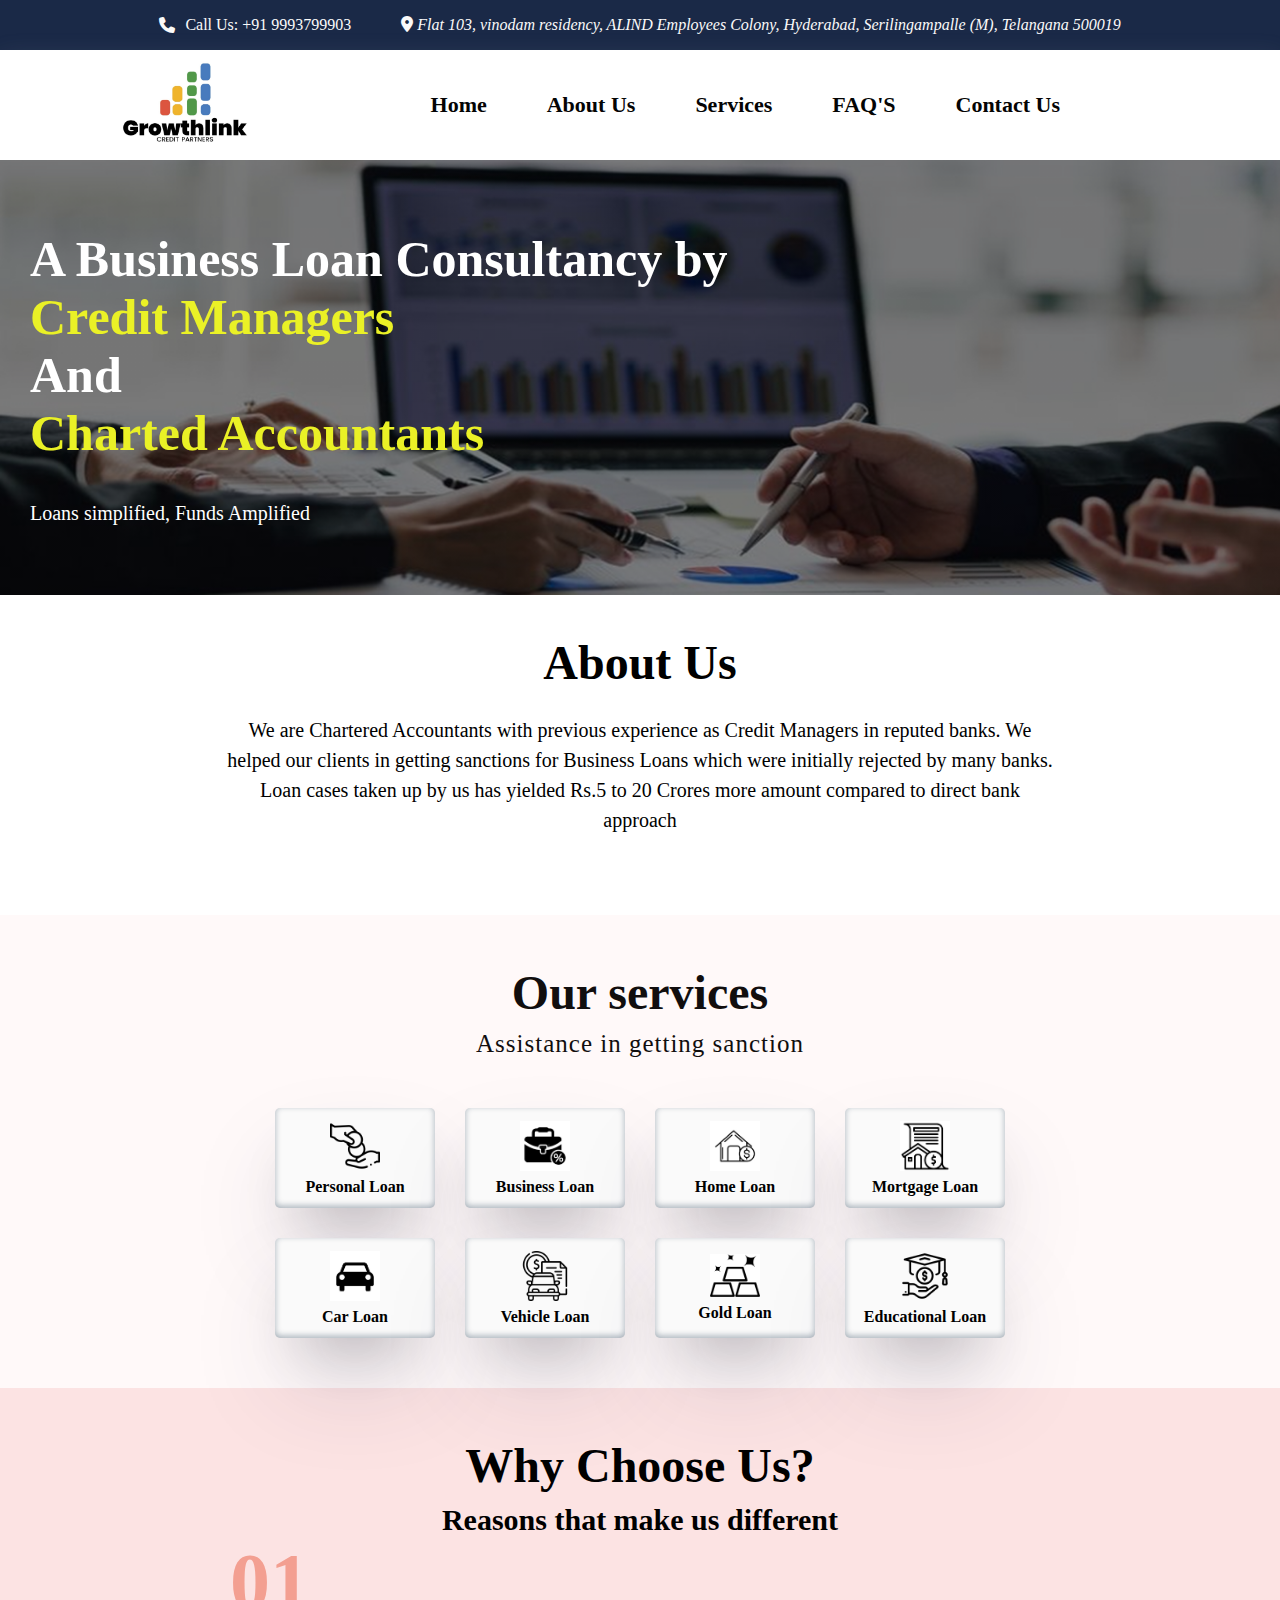
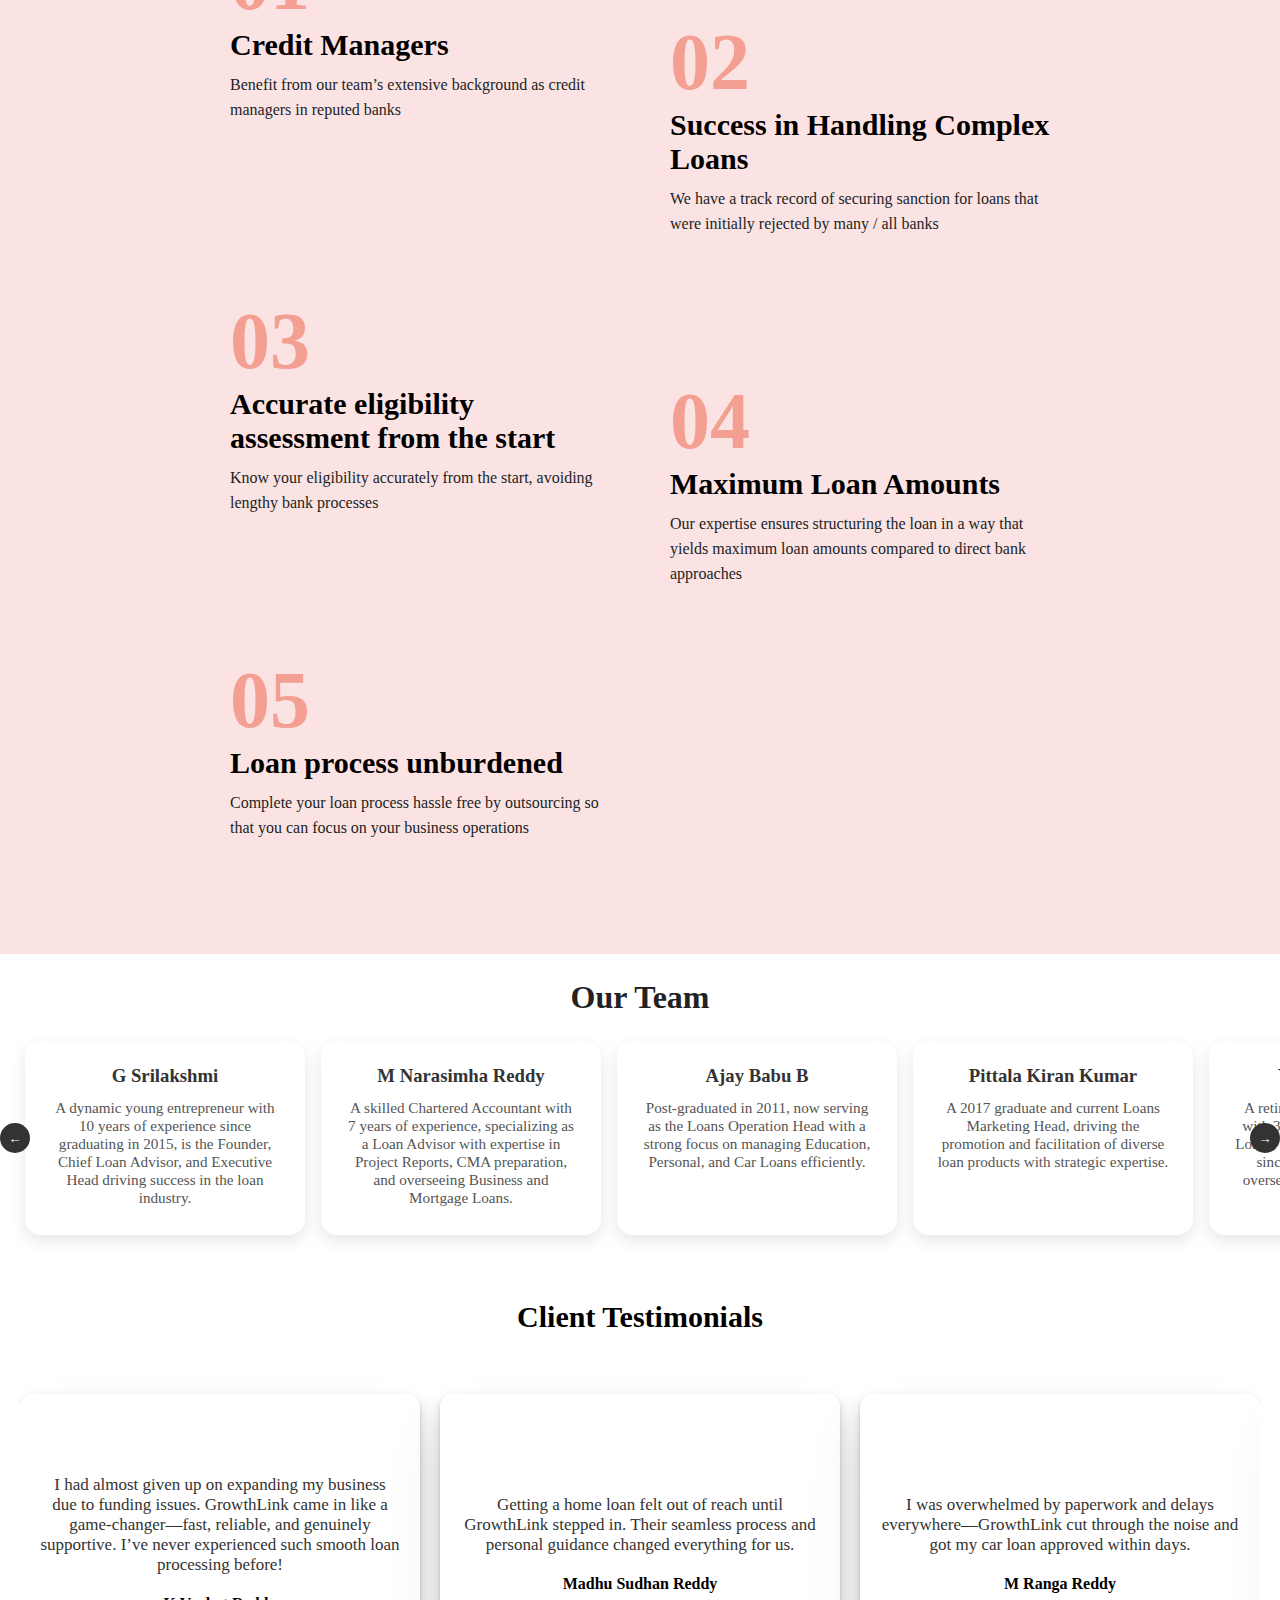
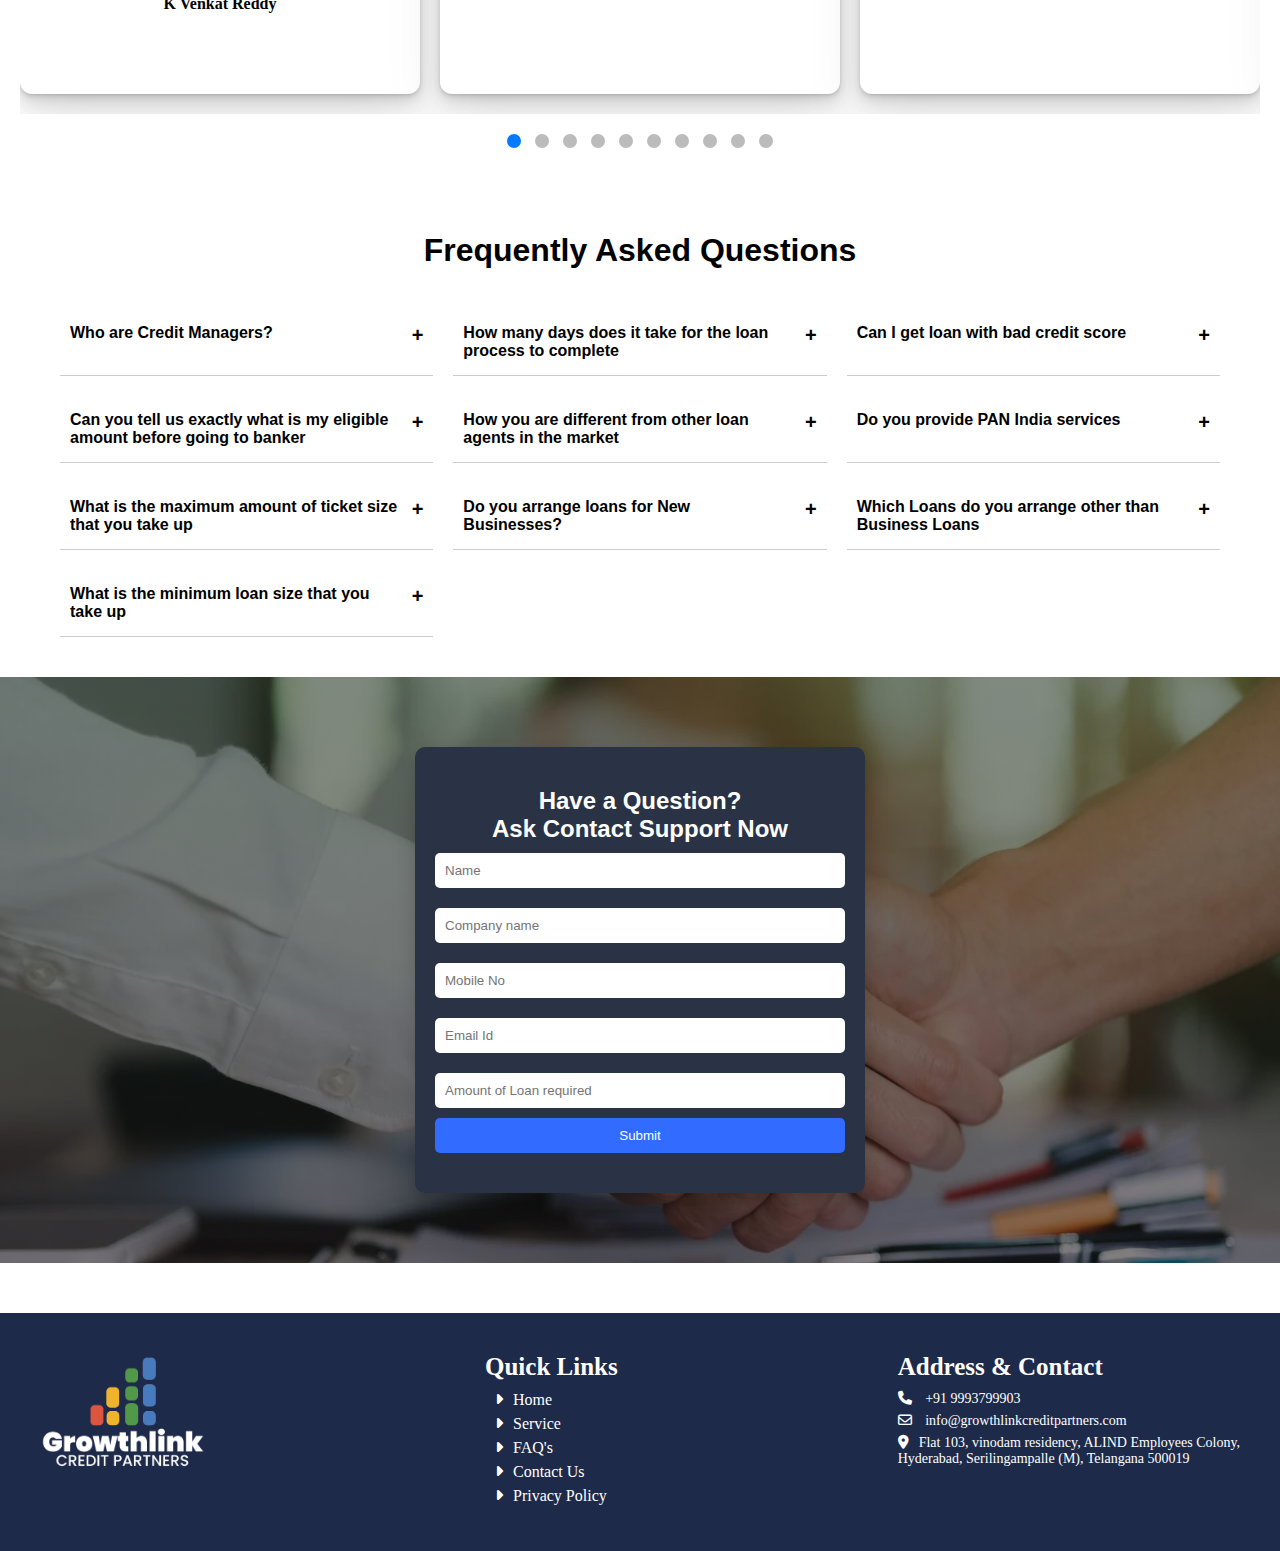
==== commit f71fcedc: "changes" ====
--- a/index.html
+++ b/index.html
@@ -212,51 +212,52 @@
         <div class="team-scroll" id="teamScroll">
             <div class="team-card">
                 <h3>G Srilakshmi</h3>
-                <p>Young Entrepreneur</p>
-                <p>Graduation: 2015</p>
-                <p>Experience: 10 Years</p>
-                <p>Founder & Loan Advisor</p>
-                <p>Chief Executor of Loans</p>
+                <p> A dynamic young entrepreneur with 10 years of experience since graduating in 2015, is
+                    the Founder, Chief Loan Advisor, and Executive Head driving success in the loan industry.
+                </p>
+
             </div>
             <div class="team-card">
                 <h3>M Narasimha Reddy</h3>
-                <p>Chartered Accountant</p>
-                <p>Experience: 7 Years</p>
-                <p>Loan Advisor</p>
-                <p>Project Report & CMA</p>
-                <p>Oversee Business & Mortgage Loans</p>
+                <p>A skilled Chartered Accountant with 7 years of experience, specializing as a Loan Advisor with
+                    expertise in Project Reports, CMA preparation, and overseeing Business and Mortgage Loans.
+                </p>
+
             </div>
             <div class="team-card">
                 <h3>Ajay Babu B</h3>
-                <p>Post Graduation: 2011</p>
-                <p>Loans Operation Head</p>
-                <p>Oversee Education, Personal, Car Loans</p>
+                <p>Post-graduated in 2011, now serving as the Loans Operation Head with a strong focus on managing
+                    Education, Personal, and Car Loans efficiently.
+                </p>
+
             </div>
             <div class="team-card">
                 <h3>Pittala Kiran Kumar</h3>
-                <p>Graduation: 2017</p>
-                <p>Loans Marketing Head</p>
-                <p>Facilitates & Promotes Loan Products</p>
+                <p>A 2017 graduate and current Loans Marketing Head, driving the promotion and facilitation of diverse
+                    loan products with strategic expertise.
+                </p>
+
             </div>
             <div class="team-card">
                 <h3>Y Narasimha Rao</h3>
-                <p>Ex-Banker, Indian Bank</p>
-                <p>Retired: 2019</p>
-                <p>30 Years in Home Loans</p>
-                <p>Oversee Home Loans</p>
+                <p>A retired Indian Bank professional with 30 years of expertise in Home Loans, bringing deep industry
+                    insight since retiring in 2019 and now overseeing Home Loan operations.
+                </p>
+
             </div>
             <div class="team-card">
                 <h3>B Mahendra Singh</h3>
-                <p>Ex-Banker, PNB</p>
-                <p>Customer Relationship</p>
-                <p>Oversee Gold & Vehicle Loans</p>
+                <p>A former PNB banker with a strong background in customer relationship management, now overseeing Gold
+                    and Vehicle Loan services with dedication and expertise.
+                </p>
+
             </div>
             <div class="team-card">
                 <h3>KVL Narasimha Rao</h3>
-                <p>Ex-Banker, SBI</p>
-                <p>Retired: 2018</p>
-                <p>Audit Section</p>
-                <p>Oversee Loans</p>
+                <p>A retired SBI banker since 2018 with a solid background in the Audit Section, now leveraging
+                    extensive experience to oversee and manage loan operations effectively.
+                </p>
+
             </div>
         </div>
         <button class="team-scroll-btn team-scroll-right" onclick="scrollTeam(320)">→</button>
--- a/assets/css/index.css
+++ b/assets/css/index.css
@@ -657,7 +657,7 @@
     flex-direction: column;
     align-items: center;
     justify-content: start;
-    min-width: 280px;
+    max-width: 280px;
     background: white;
     border-radius: 16px;
     padding: 1.5rem;
@@ -665,6 +665,7 @@
     flex-shrink: 0;
     transition: transform 0.3s;
     cursor: pointer;
+    text-align: center;
 }
 
 .team-card:hover {
